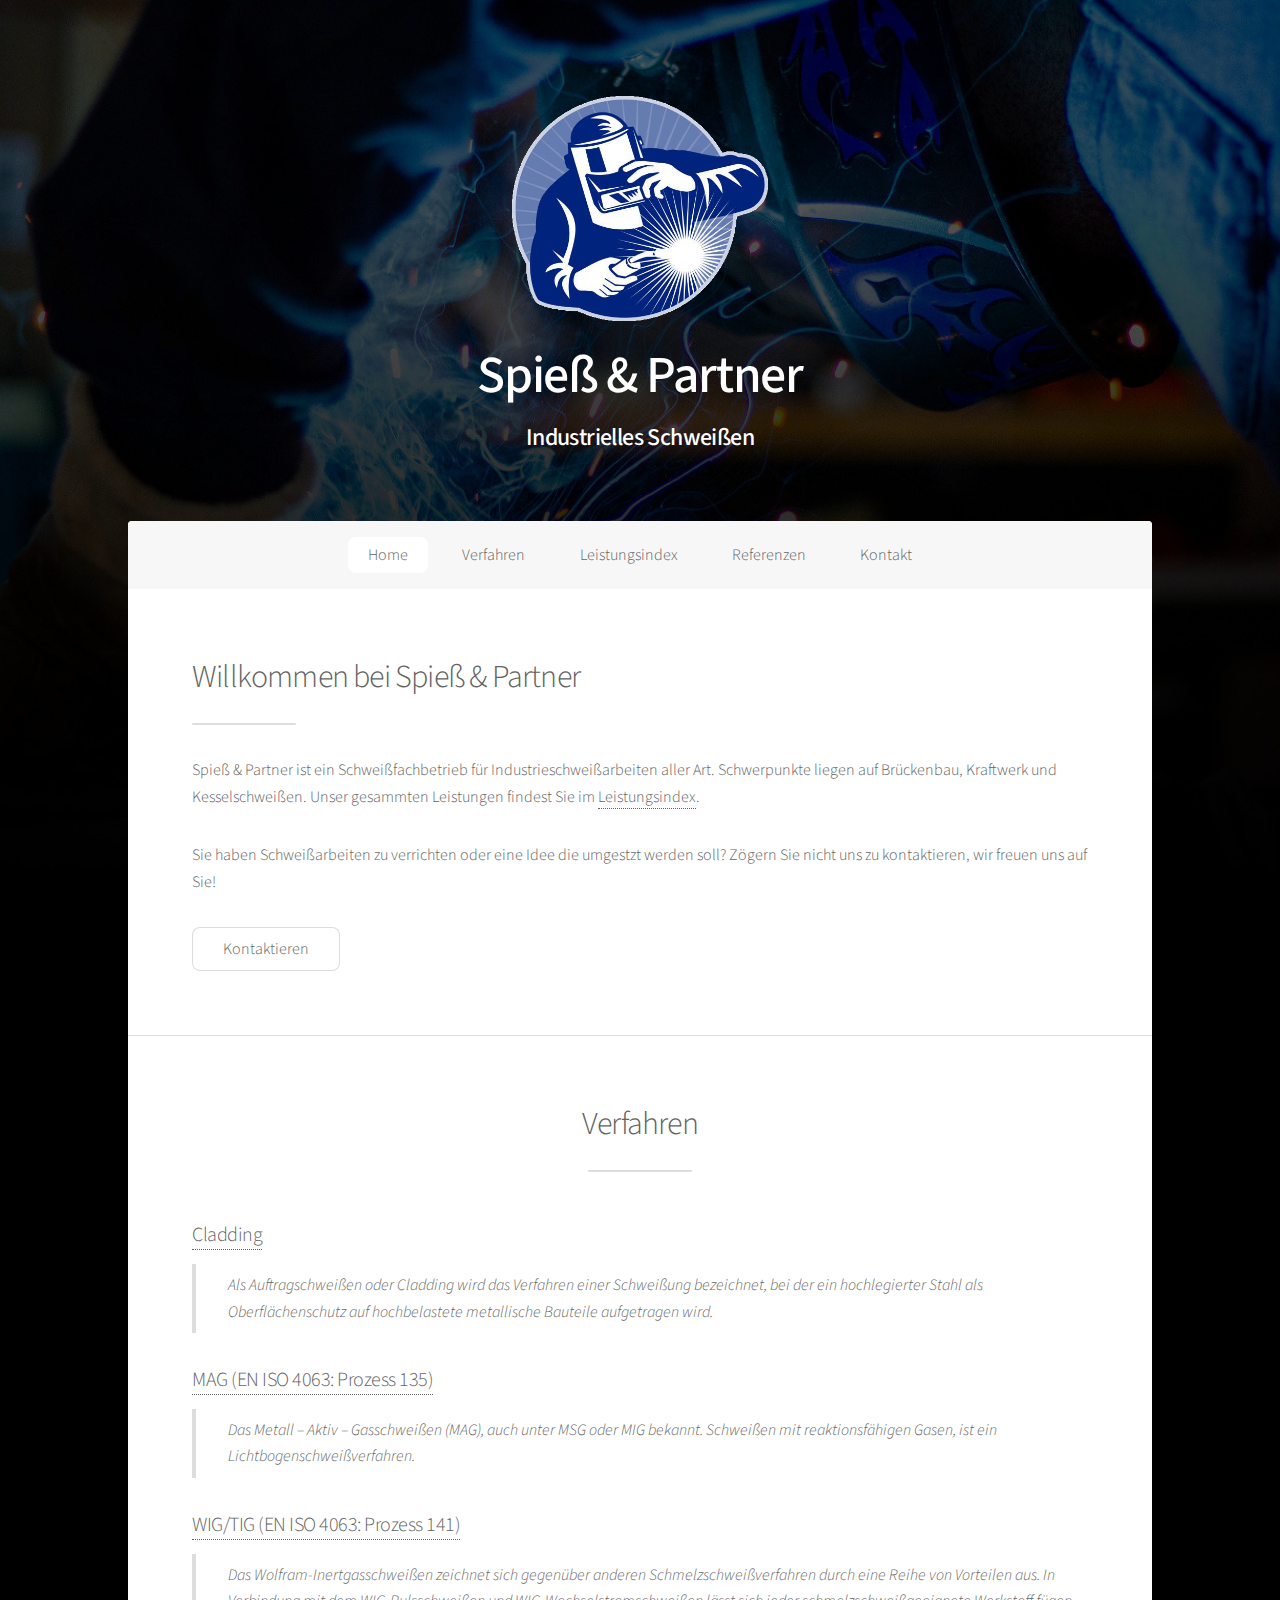
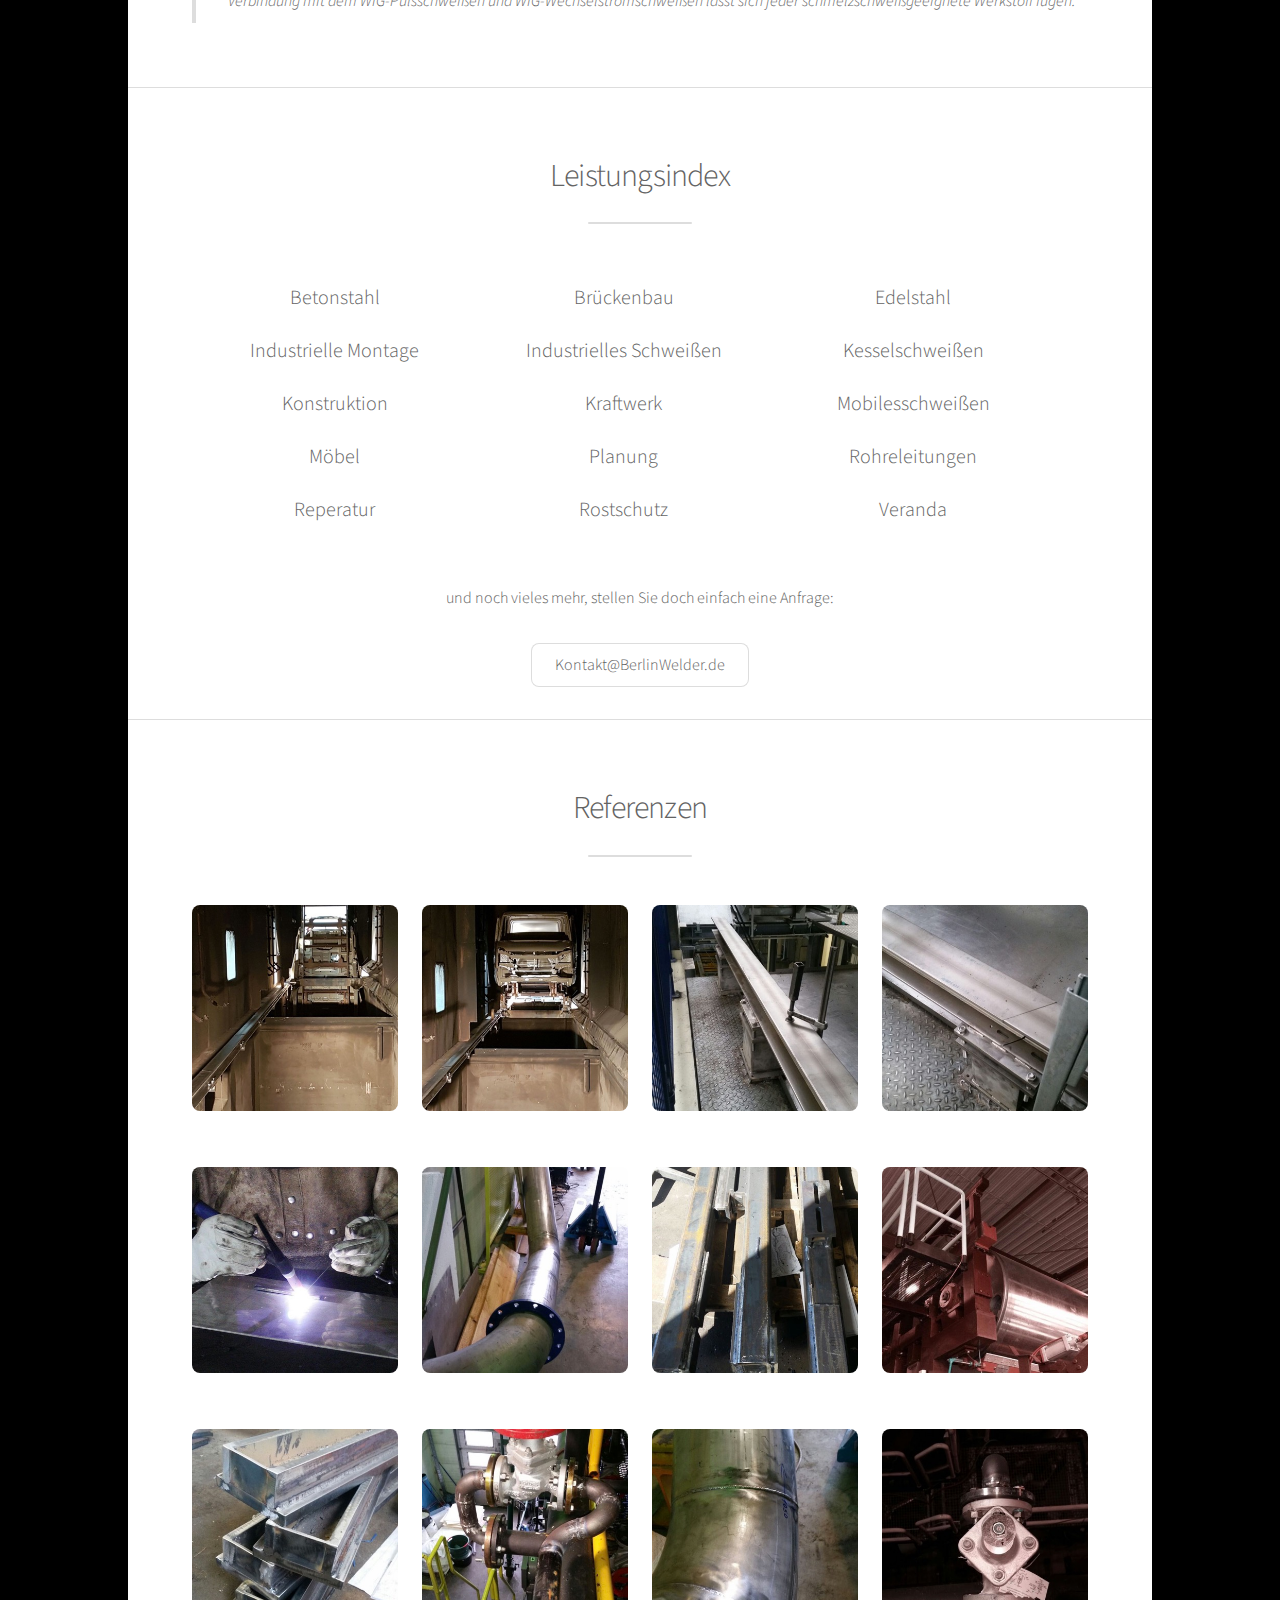
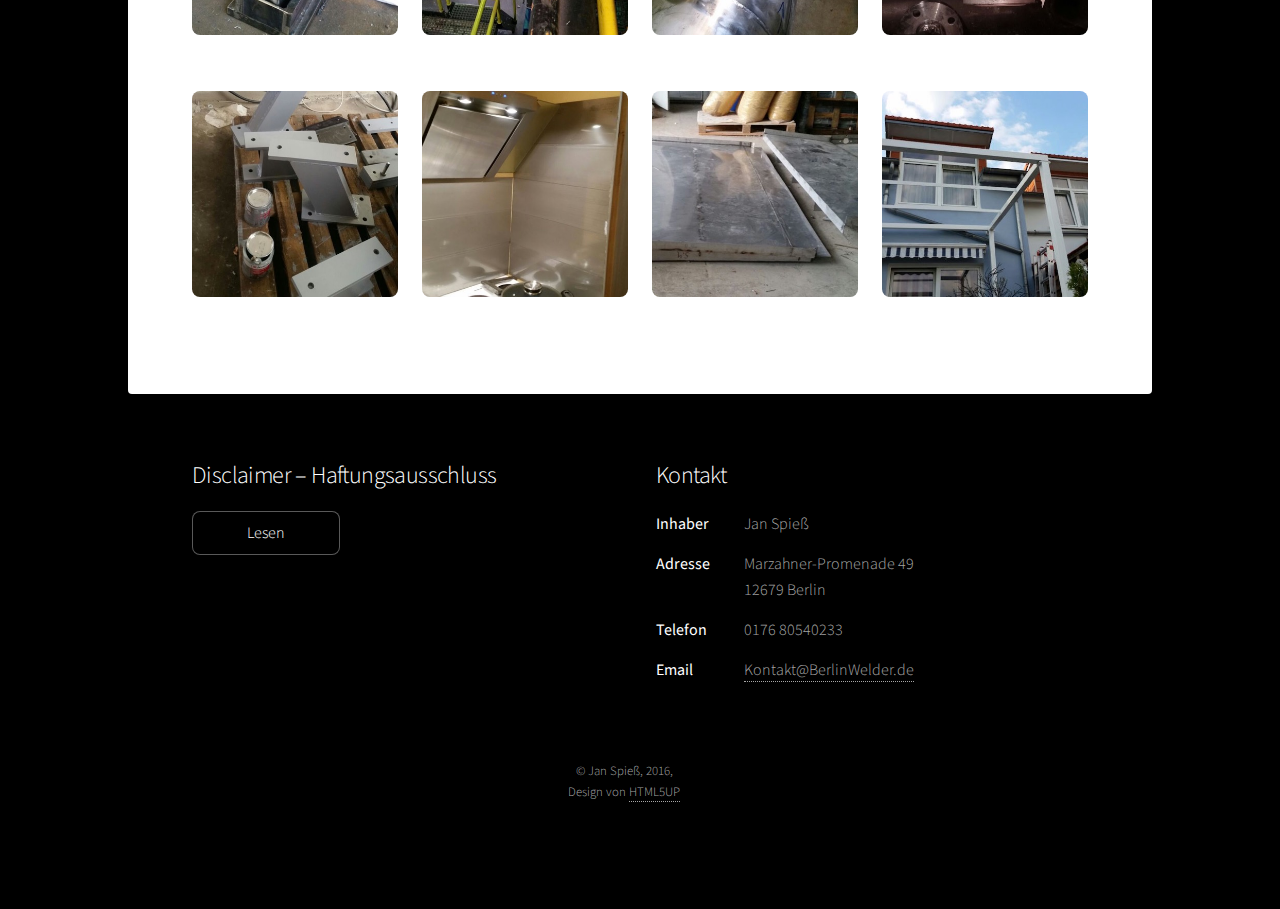
==== index.html @ ffb4db32 "inital commit" ====
<!DOCTYPE HTML>
<!--
	Stellar by HTML5 UP
	html5up.net | @ajlkn
	Free for personal and commercial use under the CCA 3.0 license (html5up.net/license)
-->
<html>
<head>
    <title>Spieß & Partner - Schweißfachbetrieb</title>
    <meta charset="utf-8"/>
    <meta name="viewport" content="width=device-width, initial-scale=1"/>
    <!--[if lte IE 8]>
    <script src="assets/js/ie/html5shiv.js"></script><![endif]-->
    <link rel="stylesheet" href="assets/css/main.css"/>
    <link rel="stylesheet" href="assets/css/lightbox.min.css"/>
    <link rel="stylesheet" href="assets/css/sp.css"/>


    <!--[if lte IE 9]>
    <link rel="stylesheet" href="assets/css/ie9.css"/><![endif]-->
    <!--[if lte IE 8]>
    <link rel="stylesheet" href="assets/css/ie8.css"/><![endif]-->
</head>
<body>

<!-- Wrapper -->
<div id="wrapper">

    <!-- Header -->
    <header id="header" class="alt">
        <span class="logo"><img src="images/Logo.png" alt="" style="max-width: 256px"/></span>
        <h1 style="font-weight: 500">Spieß & Partner</h1>
        <h2 style="font-weight: 500">Industrielles Schweißen</h2>
    </header>

    <!-- Nav -->
    <nav id="nav">
        <ul>
            <li><a href="#intro" class="active">Home</a></li>
            <li><a href="#verfahren">Verfahren</a></li>
            <li><a href="#leistungsindex">Leistungsindex</a></li>
            <li><a href="#referenzen">Referenzen</a></li>
            <li><a href="#kontakt">Kontakt</a></li>
        </ul>
    </nav>

    <!-- Main -->
    <div id="main">

        <!-- Introduction -->
        <section id="intro" class="main">
            <div class="spotlight">
                <div class="content">
                    <header class="major">
                        <h2>Willkommen bei Spieß & Partner</h2>
                    </header>
                    <p>
                        Spieß & Partner ist ein Schweißfachbetrieb für Industrieschweißarbeiten aller Art. Schwerpunkte liegen auf Brückenbau, Kraftwerk und Kesselschweißen. Unser gesammten Leistungen findest Sie im <a href="#leistungsindex">Leistungsindex</a>.
                    </p>
                    <p>
                        Sie haben Schweißarbeiten zu verrichten oder eine Idee die umgestzt werden soll? Zögern Sie nicht uns zu kontaktieren, wir freuen uns auf Sie!
                    </p>
                    <ul class="actions">
                        <li><a href="mailto:kontakt@BerlinWelder.de" class="button">Kontaktieren</a></li>
                    </ul>

                </div>
                <!--<span class="image"><img src="images/pic01.jpg" alt=""/></span>-->
            </div>
        </section>


        <section class="main special">
                <div  id="verfahren">
                    <header class="major">
                        <h2>Verfahren</h2>
                    </header>
                    <h3><a href="https://de.wikipedia.org/wiki/Auftragschweißen" target="_blank">Cladding</a></h3>
                    <blockquote>Als Auftragschweißen oder Cladding wird das Verfahren einer Schweißung bezeichnet, bei der ein hochlegierter Stahl als Oberflächenschutz auf hochbelastete metallische Bauteile aufgetragen wird.</blockquote>
                    <h3><a href="https://de.wikipedia.org/wiki/Schweißen#Metallschutzgasschwei.C3.9Fen_.28MSG.29" target="_blank">MAG (EN ISO 4063: Prozess 135)</a></h3>
                    <blockquote>Das Metall – Aktiv – Gasschweißen (MAG), auch unter MSG oder MIG bekannt. Schweißen mit reaktionsfähigen Gasen, ist ein Lichtbogenschweißverfahren.</blockquote>
                    <h3><a href="https://de.wikipedia.org/wiki/Schweißen#Wolfram-Inertgasschwei.C3.9Fen_.28WIG.29" target="_blank">WIG/TIG (EN ISO 4063: Prozess 141)</a></h3>
                    <blockquote>Das Wolfram-Inertgasschweißen zeichnet sich gegenüber anderen Schmelzschweißverfahren durch eine Reihe von Vorteilen aus. In Verbindung mit dem WIG-Pulsschweißen und WIG-Wechselstromschweißen lässt sich jeder schmelzschweißgeeignete Werkstoff fügen.
                    </blockquote>
                </div>


        </section>
    <section class="main special">

        <div  id="leistungsindex">
            <header class="major">
                <h2>Leistungsindex</h2>
            </header>

            <ul class="features">
                <li>Betonstahl</li>
                <li>Brückenbau</li>

                <li>Edelstahl</li>

                <li>Industrielle Montage</li>
                <li>Industrielles Schweißen</li>

                <li>Kesselschweißen</li>
                <li>Konstruktion</li>
                <li>Kraftwerk</li>

                <li>Mobilesschweißen</li>
                <li>Möbel</li>

                <li>Planung</li>

                <li>Rohreleitungen</li>


                <li>Reperatur</li>

                <li>Rostschutz</li>
                <li>Veranda</li>
            </ul>
            <p>und noch vieles mehr, stellen Sie doch einfach eine Anfrage:</p>
            <a href="mailto:kontakt@BerlinWelder.de" class="button">Kontakt@BerlinWelder.de</a>
    </section>


    <!-- Image -->
        <section id="referenzen" class="main special">
                <div class="content">
                    <header class="major">
                        <h2>Referenzen</h2>
                    </header>
                    <div class="box alt">
                        <div class="row uniform">
                            <div class="3u 4u(small)">
                                <a href="images/pic13.jpg" data-lightbox="referenzen">
                                    <span class="image fit"><img src="images/pic13_square.jpg" alt=""/></span>
                                </a>
                            </div>
                            <div class="3u 4u(small)">
                                <a href="images/pic14.jpg" data-lightbox="referenzen">
                                    <span class="image fit"><img src="images/pic14_square.jpg" alt=""/></span>
                                </a>
                            </div>

                            <div class="3u 4u(small)">
                                <a href="images/pic15.jpg" data-lightbox="referenzen">
                                    <span class="image fit"><img src="images/pic15_square.jpg" alt=""/></span>
                                </a>
                            </div>
                            <div class="3u 4u(small)">
                                <a href="images/pic16.jpg" data-lightbox="referenzen">
                                    <span class="image fit"><img src="images/pic16_square.jpg" alt=""/></span>
                                </a>
                            </div>
                            <div class="3u 4u(small)">
                                <a href="images/pic01.jpg" data-lightbox="referenzen">
                                    <span class="image fit"><img src="images/pic01_square.jpg" alt=""/></span>
                                </a>
                            </div>
                            <div class="3u 4u(small)">
                                <a href="images/pic02.jpg" data-lightbox="referenzen">
                                    <span class="image fit"><img src="images/pic02_square.jpg" alt=""/></span>
                                </a>
                            </div>

                            <div class="3u 4u(small)">
                                <a href="images/pic03.jpg" data-lightbox="referenzen">
                                    <span class="image fit"><img src="images/pic03_square.jpg" alt=""/></span>
                                </a>
                            </div>
                            <div class="3u 4u(small)">
                                <a href="images/pic04.jpg" data-lightbox="referenzen">
                                    <span class="image fit"><img src="images/pic04_square.jpg" alt=""/></span>
                                </a>
                            </div>

                            <div class="3u 4u(small)">
                                <a href="images/pic05.jpg" data-lightbox="referenzen">
                                    <span class="image fit"><img src="images/pic05_square.jpg" alt=""/></span>
                                </a>
                            </div>
                            <div class="3u 4u(small)">
                                <a href="images/pic06.jpg" data-lightbox="referenzen">
                                    <span class="image fit"><img src="images/pic06_square.jpg" alt=""/></span>
                                </a>
                            </div>
                            <div class="3u 4u(small)">
                                <a href="images/pic07.jpg" data-lightbox="referenzen">
                                    <span class="image fit"><img src="images/pic07_square.jpg" alt=""/></span>
                                </a>
                            </div>

                            <div class="3u 4u(small)">
                                <a href="images/pic08.jpg" data-lightbox="referenzen">
                                    <span class="image fit"><img src="images/pic08_square.jpg" alt=""/></span>
                                </a>
                            </div>
                            <div class="3u 4u(small)">
                                <a href="images/pic09.jpg" data-lightbox="referenzen">
                                    <span class="image fit"><img src="images/pic09_square.jpg" alt=""/></span>
                                </a>
                            </div>
                            <div class="3u 4u(small)">
                                <a href="images/pic10.jpg" data-lightbox="referenzen">
                                    <span class="image fit"><img src="images/pic10_square.jpg" alt=""/></span>
                                </a>
                            </div>
                            <div class="3u 4u(small)">
                                <a href="images/pic11.jpg" data-lightbox="referenzen">
                                    <span class="image fit"><img src="images/pic11_square.jpg" alt=""/></span>
                                </a>
                            </div>

                            <div class="3u 4u(small)">
                                <a href="images/pic12.jpg" data-lightbox="referenzen">
                                    <span class="image fit"><img src="images/pic12_square.jpg" alt=""/></span>
                                </a>
                            </div>
                        </div>
                    </div>
                </div>
        </section>
    </div>

    <!-- Footer -->
    <footer id="footer">
        <section>
            <h2>Disclaimer – Haftungsausschluss</h2>
            <ul class="actions">
                <li><a href="disclaimer.html" class="button">Lesen</a></li>
            </ul>
        </section>
        <section id="kontakt">
            <h2>Kontakt</h2>
            <dl class="alt">

                <dt>Inhaber</dt>
                <dd>Jan Spieß</dd>
                <dt>Adresse</dt>
                <dd>Marzahner-Promenade 49<br>12679 Berlin</dd>
                <dt>Telefon</dt>
                <dd>0176 80540233</dd>
                <dt>Email</dt>
                <dd><a href="mailto:kontakt@BerlinWelder.de">Kontakt@BerlinWelder.de</a></dd>
            </dl>
        </section>
        <p class="copyright">&copy; Jan Spieß, 2016, <br>Design von <a href="https://html5up.net">HTML5UP</a></p>
    </footer>

</div>

<!-- Scripts -->
<script src="assets/js/jquery.min.js"></script>
<script src="assets/js/jquery.scrollex.min.js"></script>
<script src="assets/js/jquery.scrolly.min.js"></script>
<script src="assets/js/skel.min.js"></script>
<script src="assets/js/util.js"></script>
<!--[if lte IE 8]>
<script src="assets/js/ie/respond.min.js"></script><![endif]-->
<script src="assets/js/lightbox.min.js"></script>
<script>
    lightbox.option({
        'resizeDuration': 100,
        'fadeDuration': 100,
        'showImageNumberLabel': false,
        'wrapAround': true,
        'disableScrolling': true
    })
</script>
<script src="assets/js/main.js"></script>

</body>
</html>
---- assets/css/main.css ----
@import url(font-awesome.min.css);
@import "https://fonts.googleapis.com/css?family=Source+Sans+Pro:300,400";

/*
	Stellar by HTML5 UP
	html5up.net | @ajlkn
	Free for personal and commercial use under the CCA 3.0 license (html5up.net/license)
*/

/* Reset */

	html, body, div, span, applet, object, iframe, h1, h2, h3, h4, h5, h6, p, blockquote, pre, a, abbr, acronym, address, big, cite, code, del, dfn, em, img, ins, kbd, q, s, samp, small, strike, strong, sub, sup, tt, var, b, u, i, center, dl, dt, dd, ol, ul, li, fieldset, form, label, legend, table, caption, tbody, tfoot, thead, tr, th, td, article, aside, canvas, details, embed, figure, figcaption, footer, header, hgroup, menu, nav, output, ruby, section, summary, time, mark, audio, video {
		margin: 0;
		padding: 0;
		border: 0;
		font-size: 100%;
		font: inherit;
		vertical-align: baseline;
	}

	article, aside, details, figcaption, figure, footer, header, hgroup, menu, nav, section {
		display: block;
	}

	body {
		line-height: 1;
	}

	ol, ul {
		list-style: none;
	}

	blockquote, q {
		quotes: none;
	}

	blockquote:before, blockquote:after, q:before, q:after {
		content: '';
		content: none;
	}

	table {
		border-collapse: collapse;
		border-spacing: 0;
	}

	body {
		-webkit-text-size-adjust: none;
	}

/* Box Model */

	*, *:before, *:after {
		-moz-box-sizing: border-box;
		-webkit-box-sizing: border-box;
		box-sizing: border-box;
	}

/* Grid */

	.row {
		border-bottom: solid 1px transparent;
		-moz-box-sizing: border-box;
		-webkit-box-sizing: border-box;
		box-sizing: border-box;
	}

	.row > * {
		float: left;
		-moz-box-sizing: border-box;
		-webkit-box-sizing: border-box;
		box-sizing: border-box;
	}

	.row:after, .row:before {
		content: '';
		display: block;
		clear: both;
		height: 0;
	}

	.row.uniform > * > :first-child {
		margin-top: 0;
	}

	.row.uniform > * > :last-child {
		margin-bottom: 0;
	}

	.row.\30 \25 > * {
		padding: 0 0 0 0em;
	}

	.row.\30 \25 {
		margin: 0 0 -1px 0em;
	}

	.row.uniform.\30 \25 > * {
		padding: 0em 0 0 0em;
	}

	.row.uniform.\30 \25 {
		margin: 0em 0 -1px 0em;
	}

	.row > * {
		padding: 0 0 0 1.5em;
	}

	.row {
		margin: 0 0 -1px -1.5em;
	}

	.row.uniform > * {
		padding: 1.5em 0 0 1.5em;
	}

	.row.uniform {
		margin: -1.5em 0 -1px -1.5em;
	}

	.row.\32 00\25 > * {
		padding: 0 0 0 3em;
	}

	.row.\32 00\25 {
		margin: 0 0 -1px -3em;
	}

	.row.uniform.\32 00\25 > * {
		padding: 3em 0 0 3em;
	}

	.row.uniform.\32 00\25 {
		margin: -3em 0 -1px -3em;
	}

	.row.\31 50\25 > * {
		padding: 0 0 0 2.25em;
	}

	.row.\31 50\25 {
		margin: 0 0 -1px -2.25em;
	}

	.row.uniform.\31 50\25 > * {
		padding: 2.25em 0 0 2.25em;
	}

	.row.uniform.\31 50\25 {
		margin: -2.25em 0 -1px -2.25em;
	}

	.row.\35 0\25 > * {
		padding: 0 0 0 0.75em;
	}

	.row.\35 0\25 {
		margin: 0 0 -1px -0.75em;
	}

	.row.uniform.\35 0\25 > * {
		padding: 0.75em 0 0 0.75em;
	}

	.row.uniform.\35 0\25 {
		margin: -0.75em 0 -1px -0.75em;
	}

	.row.\32 5\25 > * {
		padding: 0 0 0 0.375em;
	}

	.row.\32 5\25 {
		margin: 0 0 -1px -0.375em;
	}

	.row.uniform.\32 5\25 > * {
		padding: 0.375em 0 0 0.375em;
	}

	.row.uniform.\32 5\25 {
		margin: -0.375em 0 -1px -0.375em;
	}

	.\31 2u, .\31 2u\24 {
		width: 100%;
		clear: none;
		margin-left: 0;
	}

	.\31 1u, .\31 1u\24 {
		width: 91.6666666667%;
		clear: none;
		margin-left: 0;
	}

	.\31 0u, .\31 0u\24 {
		width: 83.3333333333%;
		clear: none;
		margin-left: 0;
	}

	.\39 u, .\39 u\24 {
		width: 75%;
		clear: none;
		margin-left: 0;
	}

	.\38 u, .\38 u\24 {
		width: 66.6666666667%;
		clear: none;
		margin-left: 0;
	}

	.\37 u, .\37 u\24 {
		width: 58.3333333333%;
		clear: none;
		margin-left: 0;
	}

	.\36 u, .\36 u\24 {
		width: 50%;
		clear: none;
		margin-left: 0;
	}

	.\35 u, .\35 u\24 {
		width: 41.6666666667%;
		clear: none;
		margin-left: 0;
	}

	.\34 u, .\34 u\24 {
		width: 33.3333333333%;
		clear: none;
		margin-left: 0;
	}

	.\33 u, .\33 u\24 {
		width: 25%;
		clear: none;
		margin-left: 0;
	}

	.\32 u, .\32 u\24 {
		width: 16.6666666667%;
		clear: none;
		margin-left: 0;
	}

	.\31 u, .\31 u\24 {
		width: 8.3333333333%;
		clear: none;
		margin-left: 0;
	}

	.\31 2u\24 + *,
	.\31 1u\24 + *,
	.\31 0u\24 + *,
	.\39 u\24 + *,
	.\38 u\24 + *,
	.\37 u\24 + *,
	.\36 u\24 + *,
	.\35 u\24 + *,
	.\34 u\24 + *,
	.\33 u\24 + *,
	.\32 u\24 + *,
	.\31 u\24 + * {
		clear: left;
	}

	.\-11u {
		margin-left: 91.66667%;
	}

	.\-10u {
		margin-left: 83.33333%;
	}

	.\-9u {
		margin-left: 75%;
	}

	.\-8u {
		margin-left: 66.66667%;
	}

	.\-7u {
		margin-left: 58.33333%;
	}

	.\-6u {
		margin-left: 50%;
	}

	.\-5u {
		margin-left: 41.66667%;
	}

	.\-4u {
		margin-left: 33.33333%;
	}

	.\-3u {
		margin-left: 25%;
	}

	.\-2u {
		margin-left: 16.66667%;
	}

	.\-1u {
		margin-left: 8.33333%;
	}

	@media screen and (max-width: 1680px) {

		.row > * {
			padding: 0 0 0 1.5em;
		}

		.row {
			margin: 0 0 -1px -1.5em;
		}

		.row.uniform > * {
			padding: 1.5em 0 0 1.5em;
		}

		.row.uniform {
			margin: -1.5em 0 -1px -1.5em;
		}

		.row.\32 00\25 > * {
			padding: 0 0 0 3em;
		}

		.row.\32 00\25 {
			margin: 0 0 -1px -3em;
		}

		.row.uniform.\32 00\25 > * {
			padding: 3em 0 0 3em;
		}

		.row.uniform.\32 00\25 {
			margin: -3em 0 -1px -3em;
		}

		.row.\31 50\25 > * {
			padding: 0 0 0 2.25em;
		}

		.row.\31 50\25 {
			margin: 0 0 -1px -2.25em;
		}

		.row.uniform.\31 50\25 > * {
			padding: 2.25em 0 0 2.25em;
		}

		.row.uniform.\31 50\25 {
			margin: -2.25em 0 -1px -2.25em;
		}

		.row.\35 0\25 > * {
			padding: 0 0 0 0.75em;
		}

		.row.\35 0\25 {
			margin: 0 0 -1px -0.75em;
		}

		.row.uniform.\35 0\25 > * {
			padding: 0.75em 0 0 0.75em;
		}

		.row.uniform.\35 0\25 {
			margin: -0.75em 0 -1px -0.75em;
		}

		.row.\32 5\25 > * {
			padding: 0 0 0 0.375em;
		}

		.row.\32 5\25 {
			margin: 0 0 -1px -0.375em;
		}

		.row.uniform.\32 5\25 > * {
			padding: 0.375em 0 0 0.375em;
		}

		.row.uniform.\32 5\25 {
			margin: -0.375em 0 -1px -0.375em;
		}

		.\31 2u\28xlarge\29, .\31 2u\24\28xlarge\29 {
			width: 100%;
			clear: none;
			margin-left: 0;
		}

		.\31 1u\28xlarge\29, .\31 1u\24\28xlarge\29 {
			width: 91.6666666667%;
			clear: none;
			margin-left: 0;
		}

		.\31 0u\28xlarge\29, .\31 0u\24\28xlarge\29 {
			width: 83.3333333333%;
			clear: none;
			margin-left: 0;
		}

		.\39 u\28xlarge\29, .\39 u\24\28xlarge\29 {
			width: 75%;
			clear: none;
			margin-left: 0;
		}

		.\38 u\28xlarge\29, .\38 u\24\28xlarge\29 {
			width: 66.6666666667%;
			clear: none;
			margin-left: 0;
		}

		.\37 u\28xlarge\29, .\37 u\24\28xlarge\29 {
			width: 58.3333333333%;
			clear: none;
			margin-left: 0;
		}

		.\36 u\28xlarge\29, .\36 u\24\28xlarge\29 {
			width: 50%;
			clear: none;
			margin-left: 0;
		}

		.\35 u\28xlarge\29, .\35 u\24\28xlarge\29 {
			width: 41.6666666667%;
			clear: none;
			margin-left: 0;
		}

		.\34 u\28xlarge\29, .\34 u\24\28xlarge\29 {
			width: 33.3333333333%;
			clear: none;
			margin-left: 0;
		}

		.\33 u\28xlarge\29, .\33 u\24\28xlarge\29 {
			width: 25%;
			clear: none;
			margin-left: 0;
		}

		.\32 u\28xlarge\29, .\32 u\24\28xlarge\29 {
			width: 16.6666666667%;
			clear: none;
			margin-left: 0;
		}

		.\31 u\28xlarge\29, .\31 u\24\28xlarge\29 {
			width: 8.3333333333%;
			clear: none;
			margin-left: 0;
		}

		.\31 2u\24\28xlarge\29 + *,
		.\31 1u\24\28xlarge\29 + *,
		.\31 0u\24\28xlarge\29 + *,
		.\39 u\24\28xlarge\29 + *,
		.\38 u\24\28xlarge\29 + *,
		.\37 u\24\28xlarge\29 + *,
		.\36 u\24\28xlarge\29 + *,
		.\35 u\24\28xlarge\29 + *,
		.\34 u\24\28xlarge\29 + *,
		.\33 u\24\28xlarge\29 + *,
		.\32 u\24\28xlarge\29 + *,
		.\31 u\24\28xlarge\29 + * {
			clear: left;
		}

		.\-11u\28xlarge\29 {
			margin-left: 91.66667%;
		}

		.\-10u\28xlarge\29 {
			margin-left: 83.33333%;
		}

		.\-9u\28xlarge\29 {
			margin-left: 75%;
		}

		.\-8u\28xlarge\29 {
			margin-left: 66.66667%;
		}

		.\-7u\28xlarge\29 {
			margin-left: 58.33333%;
		}

		.\-6u\28xlarge\29 {
			margin-left: 50%;
		}

		.\-5u\28xlarge\29 {
			margin-left: 41.66667%;
		}

		.\-4u\28xlarge\29 {
			margin-left: 33.33333%;
		}

		.\-3u\28xlarge\29 {
			margin-left: 25%;
		}

		.\-2u\28xlarge\29 {
			margin-left: 16.66667%;
		}

		.\-1u\28xlarge\29 {
			margin-left: 8.33333%;
		}

	}

	@media screen and (max-width: 1280px) {

		.row > * {
			padding: 0 0 0 1.5em;
		}

		.row {
			margin: 0 0 -1px -1.5em;
		}

		.row.uniform > * {
			padding: 1.5em 0 0 1.5em;
		}

		.row.uniform {
			margin: -1.5em 0 -1px -1.5em;
		}

		.row.\32 00\25 > * {
			padding: 0 0 0 3em;
		}

		.row.\32 00\25 {
			margin: 0 0 -1px -3em;
		}

		.row.uniform.\32 00\25 > * {
			padding: 3em 0 0 3em;
		}

		.row.uniform.\32 00\25 {
			margin: -3em 0 -1px -3em;
		}

		.row.\31 50\25 > * {
			padding: 0 0 0 2.25em;
		}

		.row.\31 50\25 {
			margin: 0 0 -1px -2.25em;
		}

		.row.uniform.\31 50\25 > * {
			padding: 2.25em 0 0 2.25em;
		}

		.row.uniform.\31 50\25 {
			margin: -2.25em 0 -1px -2.25em;
		}

		.row.\35 0\25 > * {
			padding: 0 0 0 0.75em;
		}

		.row.\35 0\25 {
			margin: 0 0 -1px -0.75em;
		}

		.row.uniform.\35 0\25 > * {
			padding: 0.75em 0 0 0.75em;
		}

		.row.uniform.\35 0\25 {
			margin: -0.75em 0 -1px -0.75em;
		}

		.row.\32 5\25 > * {
			padding: 0 0 0 0.375em;
		}

		.row.\32 5\25 {
			margin: 0 0 -1px -0.375em;
		}

		.row.uniform.\32 5\25 > * {
			padding: 0.375em 0 0 0.375em;
		}

		.row.uniform.\32 5\25 {
			margin: -0.375em 0 -1px -0.375em;
		}

		.\31 2u\28large\29, .\31 2u\24\28large\29 {
			width: 100%;
			clear: none;
			margin-left: 0;
		}

		.\31 1u\28large\29, .\31 1u\24\28large\29 {
			width: 91.6666666667%;
			clear: none;
			margin-left: 0;
		}

		.\31 0u\28large\29, .\31 0u\24\28large\29 {
			width: 83.3333333333%;
			clear: none;
			margin-left: 0;
		}

		.\39 u\28large\29, .\39 u\24\28large\29 {
			width: 75%;
			clear: none;
			margin-left: 0;
		}

		.\38 u\28large\29, .\38 u\24\28large\29 {
			width: 66.6666666667%;
			clear: none;
			margin-left: 0;
		}

		.\37 u\28large\29, .\37 u\24\28large\29 {
			width: 58.3333333333%;
			clear: none;
			margin-left: 0;
		}

		.\36 u\28large\29, .\36 u\24\28large\29 {
			width: 50%;
			clear: none;
			margin-left: 0;
		}

		.\35 u\28large\29, .\35 u\24\28large\29 {
			width: 41.6666666667%;
			clear: none;
			margin-left: 0;
		}

		.\34 u\28large\29, .\34 u\24\28large\29 {
			width: 33.3333333333%;
			clear: none;
			margin-left: 0;
		}

		.\33 u\28large\29, .\33 u\24\28large\29 {
			width: 25%;
			clear: none;
			margin-left: 0;
		}

		.\32 u\28large\29, .\32 u\24\28large\29 {
			width: 16.6666666667%;
			clear: none;
			margin-left: 0;
		}

		.\31 u\28large\29, .\31 u\24\28large\29 {
			width: 8.3333333333%;
			clear: none;
			margin-left: 0;
		}

		.\31 2u\24\28large\29 + *,
		.\31 1u\24\28large\29 + *,
		.\31 0u\24\28large\29 + *,
		.\39 u\24\28large\29 + *,
		.\38 u\24\28large\29 + *,
		.\37 u\24\28large\29 + *,
		.\36 u\24\28large\29 + *,
		.\35 u\24\28large\29 + *,
		.\34 u\24\28large\29 + *,
		.\33 u\24\28large\29 + *,
		.\32 u\24\28large\29 + *,
		.\31 u\24\28large\29 + * {
			clear: left;
		}

		.\-11u\28large\29 {
			margin-left: 91.66667%;
		}

		.\-10u\28large\29 {
			margin-left: 83.33333%;
		}

		.\-9u\28large\29 {
			margin-left: 75%;
		}

		.\-8u\28large\29 {
			margin-left: 66.66667%;
		}

		.\-7u\28large\29 {
			margin-left: 58.33333%;
		}

		.\-6u\28large\29 {
			margin-left: 50%;
		}

		.\-5u\28large\29 {
			margin-left: 41.66667%;
		}

		.\-4u\28large\29 {
			margin-left: 33.33333%;
		}

		.\-3u\28large\29 {
			margin-left: 25%;
		}

		.\-2u\28large\29 {
			margin-left: 16.66667%;
		}

		.\-1u\28large\29 {
			margin-left: 8.33333%;
		}

	}

	@media screen and (max-width: 980px) {

		.row > * {
			padding: 0 0 0 1.5em;
		}

		.row {
			margin: 0 0 -1px -1.5em;
		}

		.row.uniform > * {
			padding: 1.5em 0 0 1.5em;
		}

		.row.uniform {
			margin: -1.5em 0 -1px -1.5em;
		}

		.row.\32 00\25 > * {
			padding: 0 0 0 3em;
		}

		.row.\32 00\25 {
			margin: 0 0 -1px -3em;
		}

		.row.uniform.\32 00\25 > * {
			padding: 3em 0 0 3em;
		}

		.row.uniform.\32 00\25 {
			margin: -3em 0 -1px -3em;
		}

		.row.\31 50\25 > * {
			padding: 0 0 0 2.25em;
		}

		.row.\31 50\25 {
			margin: 0 0 -1px -2.25em;
		}

		.row.uniform.\31 50\25 > * {
			padding: 2.25em 0 0 2.25em;
		}

		.row.uniform.\31 50\25 {
			margin: -2.25em 0 -1px -2.25em;
		}

		.row.\35 0\25 > * {
			padding: 0 0 0 0.75em;
		}

		.row.\35 0\25 {
			margin: 0 0 -1px -0.75em;
		}

		.row.uniform.\35 0\25 > * {
			padding: 0.75em 0 0 0.75em;
		}

		.row.uniform.\35 0\25 {
			margin: -0.75em 0 -1px -0.75em;
		}

		.row.\32 5\25 > * {
			padding: 0 0 0 0.375em;
		}

		.row.\32 5\25 {
			margin: 0 0 -1px -0.375em;
		}

		.row.uniform.\32 5\25 > * {
			padding: 0.375em 0 0 0.375em;
		}

		.row.uniform.\32 5\25 {
			margin: -0.375em 0 -1px -0.375em;
		}

		.\31 2u\28medium\29, .\31 2u\24\28medium\29 {
			width: 100%;
			clear: none;
			margin-left: 0;
		}

		.\31 1u\28medium\29, .\31 1u\24\28medium\29 {
			width: 91.6666666667%;
			clear: none;
			margin-left: 0;
		}

		.\31 0u\28medium\29, .\31 0u\24\28medium\29 {
			width: 83.3333333333%;
			clear: none;
			margin-left: 0;
		}

		.\39 u\28medium\29, .\39 u\24\28medium\29 {
			width: 75%;
			clear: none;
			margin-left: 0;
		}

		.\38 u\28medium\29, .\38 u\24\28medium\29 {
			width: 66.6666666667%;
			clear: none;
			margin-left: 0;
		}

		.\37 u\28medium\29, .\37 u\24\28medium\29 {
			width: 58.3333333333%;
			clear: none;
			margin-left: 0;
		}

		.\36 u\28medium\29, .\36 u\24\28medium\29 {
			width: 50%;
			clear: none;
			margin-left: 0;
		}

		.\35 u\28medium\29, .\35 u\24\28medium\29 {
			width: 41.6666666667%;
			clear: none;
			margin-left: 0;
		}

		.\34 u\28medium\29, .\34 u\24\28medium\29 {
			width: 33.3333333333%;
			clear: none;
			margin-left: 0;
		}

		.\33 u\28medium\29, .\33 u\24\28medium\29 {
			width: 25%;
			clear: none;
			margin-left: 0;
		}

		.\32 u\28medium\29, .\32 u\24\28medium\29 {
			width: 16.6666666667%;
			clear: none;
			margin-left: 0;
		}

		.\31 u\28medium\29, .\31 u\24\28medium\29 {
			width: 8.3333333333%;
			clear: none;
			margin-left: 0;
		}

		.\31 2u\24\28medium\29 + *,
		.\31 1u\24\28medium\29 + *,
		.\31 0u\24\28medium\29 + *,
		.\39 u\24\28medium\29 + *,
		.\38 u\24\28medium\29 + *,
		.\37 u\24\28medium\29 + *,
		.\36 u\24\28medium\29 + *,
		.\35 u\24\28medium\29 + *,
		.\34 u\24\28medium\29 + *,
		.\33 u\24\28medium\29 + *,
		.\32 u\24\28medium\29 + *,
		.\31 u\24\28medium\29 + * {
			clear: left;
		}

		.\-11u\28medium\29 {
			margin-left: 91.66667%;
		}

		.\-10u\28medium\29 {
			margin-left: 83.33333%;
		}

		.\-9u\28medium\29 {
			margin-left: 75%;
		}

		.\-8u\28medium\29 {
			margin-left: 66.66667%;
		}

		.\-7u\28medium\29 {
			margin-left: 58.33333%;
		}

		.\-6u\28medium\29 {
			margin-left: 50%;
		}

		.\-5u\28medium\29 {
			margin-left: 41.66667%;
		}

		.\-4u\28medium\29 {
			margin-left: 33.33333%;
		}

		.\-3u\28medium\29 {
			margin-left: 25%;
		}

		.\-2u\28medium\29 {
			margin-left: 16.66667%;
		}

		.\-1u\28medium\29 {
			margin-left: 8.33333%;
		}

	}

	@media screen and (max-width: 736px) {

		.row > * {
			padding: 0 0 0 1em;
		}

		.row {
			margin: 0 0 -1px -1em;
		}

		.row.uniform > * {
			padding: 1em 0 0 1em;
		}

		.row.uniform {
			margin: -1em 0 -1px -1em;
		}

		.row.\32 00\25 > * {
			padding: 0 0 0 2em;
		}

		.row.\32 00\25 {
			margin: 0 0 -1px -2em;
		}

		.row.uniform.\32 00\25 > * {
			padding: 2em 0 0 2em;
		}

		.row.uniform.\32 00\25 {
			margin: -2em 0 -1px -2em;
		}

		.row.\31 50\25 > * {
			padding: 0 0 0 1.5em;
		}

		.row.\31 50\25 {
			margin: 0 0 -1px -1.5em;
		}

		.row.uniform.\31 50\25 > * {
			padding: 1.5em 0 0 1.5em;
		}

		.row.uniform.\31 50\25 {
			margin: -1.5em 0 -1px -1.5em;
		}

		.row.\35 0\25 > * {
			padding: 0 0 0 0.5em;
		}

		.row.\35 0\25 {
			margin: 0 0 -1px -0.5em;
		}

		.row.uniform.\35 0\25 > * {
			padding: 0.5em 0 0 0.5em;
		}

		.row.uniform.\35 0\25 {
			margin: -0.5em 0 -1px -0.5em;
		}

		.row.\32 5\25 > * {
			padding: 0 0 0 0.25em;
		}

		.row.\32 5\25 {
			margin: 0 0 -1px -0.25em;
		}

		.row.uniform.\32 5\25 > * {
			padding: 0.25em 0 0 0.25em;
		}

		.row.uniform.\32 5\25 {
			margin: -0.25em 0 -1px -0.25em;
		}

		.\31 2u\28small\29, .\31 2u\24\28small\29 {
			width: 100%;
			clear: none;
			margin-left: 0;
		}

		.\31 1u\28small\29, .\31 1u\24\28small\29 {
			width: 91.6666666667%;
			clear: none;
			margin-left: 0;
		}

		.\31 0u\28small\29, .\31 0u\24\28small\29 {
			width: 83.3333333333%;
			clear: none;
			margin-left: 0;
		}

		.\39 u\28small\29, .\39 u\24\28small\29 {
			width: 75%;
			clear: none;
			margin-left: 0;
		}

		.\38 u\28small\29, .\38 u\24\28small\29 {
			width: 66.6666666667%;
			clear: none;
			margin-left: 0;
		}

		.\37 u\28small\29, .\37 u\24\28small\29 {
			width: 58.3333333333%;
			clear: none;
			margin-left: 0;
		}

		.\36 u\28small\29, .\36 u\24\28small\29 {
			width: 50%;
			clear: none;
			margin-left: 0;
		}

		.\35 u\28small\29, .\35 u\24\28small\29 {
			width: 41.6666666667%;
			clear: none;
			margin-left: 0;
		}

		.\34 u\28small\29, .\34 u\24\28small\29 {
			width: 33.3333333333%;
			clear: none;
			margin-left: 0;
		}

		.\33 u\28small\29, .\33 u\24\28small\29 {
			width: 25%;
			clear: none;
			margin-left: 0;
		}

		.\32 u\28small\29, .\32 u\24\28small\29 {
			width: 16.6666666667%;
			clear: none;
			margin-left: 0;
		}

		.\31 u\28small\29, .\31 u\24\28small\29 {
			width: 8.3333333333%;
			clear: none;
			margin-left: 0;
		}

		.\31 2u\24\28small\29 + *,
		.\31 1u\24\28small\29 + *,
		.\31 0u\24\28small\29 + *,
		.\39 u\24\28small\29 + *,
		.\38 u\24\28small\29 + *,
		.\37 u\24\28small\29 + *,
		.\36 u\24\28small\29 + *,
		.\35 u\24\28small\29 + *,
		.\34 u\24\28small\29 + *,
		.\33 u\24\28small\29 + *,
		.\32 u\24\28small\29 + *,
		.\31 u\24\28small\29 + * {
			clear: left;
		}

		.\-11u\28small\29 {
			margin-left: 91.66667%;
		}

		.\-10u\28small\29 {
			margin-left: 83.33333%;
		}

		.\-9u\28small\29 {
			margin-left: 75%;
		}

		.\-8u\28small\29 {
			margin-left: 66.66667%;
		}

		.\-7u\28small\29 {
			margin-left: 58.33333%;
		}

		.\-6u\28small\29 {
			margin-left: 50%;
		}

		.\-5u\28small\29 {
			margin-left: 41.66667%;
		}

		.\-4u\28small\29 {
			margin-left: 33.33333%;
		}

		.\-3u\28small\29 {
			margin-left: 25%;
		}

		.\-2u\28small\29 {
			margin-left: 16.66667%;
		}

		.\-1u\28small\29 {
			margin-left: 8.33333%;
		}

	}

	@media screen and (max-width: 480px) {

		.row > * {
			padding: 0 0 0 1em;
		}

		.row {
			margin: 0 0 -1px -1em;
		}

		.row.uniform > * {
			padding: 1em 0 0 1em;
		}

		.row.uniform {
			margin: -1em 0 -1px -1em;
		}

		.row.\32 00\25 > * {
			padding: 0 0 0 2em;
		}

		.row.\32 00\25 {
			margin: 0 0 -1px -2em;
		}

		.row.uniform.\32 00\25 > * {
			padding: 2em 0 0 2em;
		}

		.row.uniform.\32 00\25 {
			margin: -2em 0 -1px -2em;
		}

		.row.\31 50\25 > * {
			padding: 0 0 0 1.5em;
		}

		.row.\31 50\25 {
			margin: 0 0 -1px -1.5em;
		}

		.row.uniform.\31 50\25 > * {
			padding: 1.5em 0 0 1.5em;
		}

		.row.uniform.\31 50\25 {
			margin: -1.5em 0 -1px -1.5em;
		}

		.row.\35 0\25 > * {
			padding: 0 0 0 0.5em;
		}

		.row.\35 0\25 {
			margin: 0 0 -1px -0.5em;
		}

		.row.uniform.\35 0\25 > * {
			padding: 0.5em 0 0 0.5em;
		}

		.row.uniform.\35 0\25 {
			margin: -0.5em 0 -1px -0.5em;
		}

		.row.\32 5\25 > * {
			padding: 0 0 0 0.25em;
		}

		.row.\32 5\25 {
			margin: 0 0 -1px -0.25em;
		}

		.row.uniform.\32 5\25 > * {
			padding: 0.25em 0 0 0.25em;
		}

		.row.uniform.\32 5\25 {
			margin: -0.25em 0 -1px -0.25em;
		}

		.\31 2u\28xsmall\29, .\31 2u\24\28xsmall\29 {
			width: 100%;
			clear: none;
			margin-left: 0;
		}

		.\31 1u\28xsmall\29, .\31 1u\24\28xsmall\29 {
			width: 91.6666666667%;
			clear: none;
			margin-left: 0;
		}

		.\31 0u\28xsmall\29, .\31 0u\24\28xsmall\29 {
			width: 83.3333333333%;
			clear: none;
			margin-left: 0;
		}

		.\39 u\28xsmall\29, .\39 u\24\28xsmall\29 {
			width: 75%;
			clear: none;
			margin-left: 0;
		}

		.\38 u\28xsmall\29, .\38 u\24\28xsmall\29 {
			width: 66.6666666667%;
			clear: none;
			margin-left: 0;
		}

		.\37 u\28xsmall\29, .\37 u\24\28xsmall\29 {
			width: 58.3333333333%;
			clear: none;
			margin-left: 0;
		}

		.\36 u\28xsmall\29, .\36 u\24\28xsmall\29 {
			width: 50%;
			clear: none;
			margin-left: 0;
		}

		.\35 u\28xsmall\29, .\35 u\24\28xsmall\29 {
			width: 41.6666666667%;
			clear: none;
			margin-left: 0;
		}

		.\34 u\28xsmall\29, .\34 u\24\28xsmall\29 {
			width: 33.3333333333%;
			clear: none;
			margin-left: 0;
		}

		.\33 u\28xsmall\29, .\33 u\24\28xsmall\29 {
			width: 25%;
			clear: none;
			margin-left: 0;
		}

		.\32 u\28xsmall\29, .\32 u\24\28xsmall\29 {
			width: 16.6666666667%;
			clear: none;
			margin-left: 0;
		}

		.\31 u\28xsmall\29, .\31 u\24\28xsmall\29 {
			width: 8.3333333333%;
			clear: none;
			margin-left: 0;
		}

		.\31 2u\24\28xsmall\29 + *,
		.\31 1u\24\28xsmall\29 + *,
		.\31 0u\24\28xsmall\29 + *,
		.\39 u\24\28xsmall\29 + *,
		.\38 u\24\28xsmall\29 + *,
		.\37 u\24\28xsmall\29 + *,
		.\36 u\24\28xsmall\29 + *,
		.\35 u\24\28xsmall\29 + *,
		.\34 u\24\28xsmall\29 + *,
		.\33 u\24\28xsmall\29 + *,
		.\32 u\24\28xsmall\29 + *,
		.\31 u\24\28xsmall\29 + * {
			clear: left;
		}

		.\-11u\28xsmall\29 {
			margin-left: 91.66667%;
		}

		.\-10u\28xsmall\29 {
			margin-left: 83.33333%;
		}

		.\-9u\28xsmall\29 {
			margin-left: 75%;
		}

		.\-8u\28xsmall\29 {
			margin-left: 66.66667%;
		}

		.\-7u\28xsmall\29 {
			margin-left: 58.33333%;
		}

		.\-6u\28xsmall\29 {
			margin-left: 50%;
		}

		.\-5u\28xsmall\29 {
			margin-left: 41.66667%;
		}

		.\-4u\28xsmall\29 {
			margin-left: 33.33333%;
		}

		.\-3u\28xsmall\29 {
			margin-left: 25%;
		}

		.\-2u\28xsmall\29 {
			margin-left: 16.66667%;
		}

		.\-1u\28xsmall\29 {
			margin-left: 8.33333%;
		}

	}

	@media screen and (max-width: 360px) {

		.row > * {
			padding: 0 0 0 1em;
		}

		.row {
			margin: 0 0 -1px -1em;
		}

		.row.uniform > * {
			padding: 1em 0 0 1em;
		}

		.row.uniform {
			margin: -1em 0 -1px -1em;
		}

		.row.\32 00\25 > * {
			padding: 0 0 0 2em;
		}

		.row.\32 00\25 {
			margin: 0 0 -1px -2em;
		}

		.row.uniform.\32 00\25 > * {
			padding: 2em 0 0 2em;
		}

		.row.uniform.\32 00\25 {
			margin: -2em 0 -1px -2em;
		}

		.row.\31 50\25 > * {
			padding: 0 0 0 1.5em;
		}

		.row.\31 50\25 {
			margin: 0 0 -1px -1.5em;
		}

		.row.uniform.\31 50\25 > * {
			padding: 1.5em 0 0 1.5em;
		}

		.row.uniform.\31 50\25 {
			margin: -1.5em 0 -1px -1.5em;
		}

		.row.\35 0\25 > * {
			padding: 0 0 0 0.5em;
		}

		.row.\35 0\25 {
			margin: 0 0 -1px -0.5em;
		}

		.row.uniform.\35 0\25 > * {
			padding: 0.5em 0 0 0.5em;
		}

		.row.uniform.\35 0\25 {
			margin: -0.5em 0 -1px -0.5em;
		}

		.row.\32 5\25 > * {
			padding: 0 0 0 0.25em;
		}

		.row.\32 5\25 {
			margin: 0 0 -1px -0.25em;
		}

		.row.uniform.\32 5\25 > * {
			padding: 0.25em 0 0 0.25em;
		}

		.row.uniform.\32 5\25 {
			margin: -0.25em 0 -1px -0.25em;
		}

		.\31 2u\28xxsmall\29, .\31 2u\24\28xxsmall\29 {
			width: 100%;
			clear: none;
			margin-left: 0;
		}

		.\31 1u\28xxsmall\29, .\31 1u\24\28xxsmall\29 {
			width: 91.6666666667%;
			clear: none;
			margin-left: 0;
		}

		.\31 0u\28xxsmall\29, .\31 0u\24\28xxsmall\29 {
			width: 83.3333333333%;
			clear: none;
			margin-left: 0;
		}

		.\39 u\28xxsmall\29, .\39 u\24\28xxsmall\29 {
			width: 75%;
			clear: none;
			margin-left: 0;
		}

		.\38 u\28xxsmall\29, .\38 u\24\28xxsmall\29 {
			width: 66.6666666667%;
			clear: none;
			margin-left: 0;
		}

		.\37 u\28xxsmall\29, .\37 u\24\28xxsmall\29 {
			width: 58.3333333333%;
			clear: none;
			margin-left: 0;
		}

		.\36 u\28xxsmall\29, .\36 u\24\28xxsmall\29 {
			width: 50%;
			clear: none;
			margin-left: 0;
		}

		.\35 u\28xxsmall\29, .\35 u\24\28xxsmall\29 {
			width: 41.6666666667%;
			clear: none;
			margin-left: 0;
		}

		.\34 u\28xxsmall\29, .\34 u\24\28xxsmall\29 {
			width: 33.3333333333%;
			clear: none;
			margin-left: 0;
		}

		.\33 u\28xxsmall\29, .\33 u\24\28xxsmall\29 {
			width: 25%;
			clear: none;
			margin-left: 0;
		}

		.\32 u\28xxsmall\29, .\32 u\24\28xxsmall\29 {
			width: 16.6666666667%;
			clear: none;
			margin-left: 0;
		}

		.\31 u\28xxsmall\29, .\31 u\24\28xxsmall\29 {
			width: 8.3333333333%;
			clear: none;
			margin-left: 0;
		}

		.\31 2u\24\28xxsmall\29 + *,
		.\31 1u\24\28xxsmall\29 + *,
		.\31 0u\24\28xxsmall\29 + *,
		.\39 u\24\28xxsmall\29 + *,
		.\38 u\24\28xxsmall\29 + *,
		.\37 u\24\28xxsmall\29 + *,
		.\36 u\24\28xxsmall\29 + *,
		.\35 u\24\28xxsmall\29 + *,
		.\34 u\24\28xxsmall\29 + *,
		.\33 u\24\28xxsmall\29 + *,
		.\32 u\24\28xxsmall\29 + *,
		.\31 u\24\28xxsmall\29 + * {
			clear: left;
		}

		.\-11u\28xxsmall\29 {
			margin-left: 91.66667%;
		}

		.\-10u\28xxsmall\29 {
			margin-left: 83.33333%;
		}

		.\-9u\28xxsmall\29 {
			margin-left: 75%;
		}

		.\-8u\28xxsmall\29 {
			margin-left: 66.66667%;
		}

		.\-7u\28xxsmall\29 {
			margin-left: 58.33333%;
		}

		.\-6u\28xxsmall\29 {
			margin-left: 50%;
		}

		.\-5u\28xxsmall\29 {
			margin-left: 41.66667%;
		}

		.\-4u\28xxsmall\29 {
			margin-left: 33.33333%;
		}

		.\-3u\28xxsmall\29 {
			margin-left: 25%;
		}

		.\-2u\28xxsmall\29 {
			margin-left: 16.66667%;
		}

		.\-1u\28xxsmall\29 {
			margin-left: 8.33333%;
		}

	}

/* Basic */

	@-ms-viewport {
		width: device-width;
	}

	body {
		-ms-overflow-style: scrollbar;
	}

	@media screen and (max-width: 480px) {

		html, body {
			min-width: 320px;
		}

	}

	body {
		/*background-image: url("images/overlay.png"), -moz-linear-gradient(45deg, #e37682 15%, #5f4d93 85%);*/
		/*background-image: url("images/overlay.png"), -webkit-linear-gradient(45deg, #e37682 15%, #5f4d93 85%);*/
		/*background-image: url("images/overlay.png"), -ms-linear-gradient(45deg, #e37682 15%, #5f4d93 85%);*/
		/*background-image: url("images/overlay.png"), linear-gradient(45deg, #e37682 15%, #5f4d93 85%);*/

		background: url("../../images/bg.jpg") no-repeat fixed center;

		background-size: cover;


	}

		body.is-loading *, body.is-loading *:before, body.is-loading *:after {
			-moz-animation: none !important;
			-webkit-animation: none !important;
			-ms-animation: none !important;
			animation: none !important;
			-moz-transition: none !important;
			-webkit-transition: none !important;
			-ms-transition: none !important;
			transition: none !important;
		}

/* Type */

	body {
		background-color: black;
		color: rgba(255, 255, 255, 0.65);
	}

	body, input, select, textarea {
		font-family: "Source Sans Pro", Helvetica, sans-serif;
		font-size: 17pt;
		font-weight: 300;
		line-height: 1.65;
	}

		@media screen and (max-width: 1680px) {

			body, input, select, textarea {
				font-size: 14pt;
			}

		}

		@media screen and (max-width: 1280px) {

			body, input, select, textarea {
				font-size: 12pt;
			}

		}

		@media screen and (max-width: 360px) {

			body, input, select, textarea {
				font-size: 11pt;
			}

		}

	a {
		-moz-transition: color 0.2s ease, border-bottom 0.2s ease;
		-webkit-transition: color 0.2s ease, border-bottom 0.2s ease;
		-ms-transition: color 0.2s ease, border-bottom 0.2s ease;
		transition: color 0.2s ease, border-bottom 0.2s ease;
		text-decoration: none;
		border-bottom: dotted 1px;
		color: inherit;
	}

		a:hover {
			border-bottom-color: transparent;
		}

	strong, b {
		font-weight: 400;
	}

	em, i {
		font-style: italic;
	}

	p {
		margin: 0 0 2em 0;
	}

		p.content {
			-moz-columns: 20em 2;
			-webkit-columns: 20em 2;
			-ms-columns: 20em 2;
			columns: 20em 2;
			-moz-column-gap: 2em;
			-webkit-column-gap: 2em;
			-ms-column-gap: 2em;
			column-gap: 2em;
			text-align: justify;
		}

	h1, h2, h3, h4, h5, h6 {
		font-weight: 300;
		line-height: 1.5;
		margin: 0 0 0.7em 0;
		letter-spacing: -0.025em;
	}

		h1 a, h2 a, h3 a, h4 a, h5 a, h6 a {
			color: inherit;
			text-decoration: none;
		}

	h1 {
		font-size: 2.5em;
		line-height: 1.2;
	}

	h2 {
		font-size: 1.5em;
	}

	h3 {
		font-size: 1.25em;
	}

	h4 {
		font-size: 1.1em;
	}

	h5 {
		font-size: 0.9em;
	}

	h6 {
		font-size: 0.7em;
	}

	@media screen and (max-width: 736px) {

		h1 {
			font-size: 2em;
		}

	}

	sub {
		font-size: 0.8em;
		position: relative;
		top: 0.5em;
	}

	sup {
		font-size: 0.8em;
		position: relative;
		top: -0.5em;
	}

	blockquote {
		border-left: solid 4px;
		font-style: italic;
		margin: 0 0 2em 0;
		padding: 0.5em 0 0.5em 2em;
	}

	code {
		border-radius: 8px;
		border: solid 1px;
		font-family: "Courier New", monospace;
		font-size: 0.9em;
		margin: 0 0.25em;
		padding: 0.25em 0.65em;
	}

	pre {
		-webkit-overflow-scrolling: touch;
		font-family: "Courier New", monospace;
		font-size: 0.9em;
		margin: 0 0 2em 0;
	}

		pre code {
			display: block;
			line-height: 1.75;
			padding: 1em 1.5em;
			overflow-x: auto;
		}

	hr {
		border: 0;
		border-bottom: solid 1px;
		margin: 2em 0;
	}

		hr.major {
			margin: 3em 0;
		}

	.align-left {
		text-align: left;
	}

	.align-center {
		text-align: center;
	}

	.align-right {
		text-align: right;
	}

	input, select, textarea {
		color: #ffffff;
	}

	a:hover {
		color: #ffffff;
	}

	strong, b {
		color: #ffffff;
	}

	h1, h2, h3, h4, h5, h6 {
		color: #ffffff;
	}

	blockquote {
		border-left-color: rgba(255, 255, 255, 0.35);
	}

	code {
		background: rgba(255, 255, 255, 0.075);
		border-color: rgba(255, 255, 255, 0.35);
	}

	hr {
		border-bottom-color: rgba(255, 255, 255, 0.35);
	}

/* Box */

	.box {
		border-radius: 8px;
		border: solid;
		margin-bottom: 2em;
		padding: 1.5em;
	}

		.box > :last-child,
		.box > :last-child > :last-child,
		.box > :last-child > :last-child > :last-child {
			margin-bottom: 0;
		}

		.box.alt {
			border: 0;
			border-radius: 0;
			padding: 0;
		}

	.box {
		border-color: rgba(255, 255, 255, 0.35);
	}

/* Button */

	input[type="submit"],
	input[type="reset"],
	input[type="button"],
	button,
	.button {
		-moz-appearance: none;
		-webkit-appearance: none;
		-ms-appearance: none;
		appearance: none;
		-moz-transition: background-color 0.2s ease-in-out, color 0.2s ease-in-out;
		-webkit-transition: background-color 0.2s ease-in-out, color 0.2s ease-in-out;
		-ms-transition: background-color 0.2s ease-in-out, color 0.2s ease-in-out;
		transition: background-color 0.2s ease-in-out, color 0.2s ease-in-out;
		border-radius: 8px;
		border: 0;
		cursor: pointer;
		display: inline-block;
		font-weight: 300;
		height: 2.75em;
		line-height: 2.75em;
		min-width: 9.25em;
		padding: 0 1.5em;
		text-align: center;
		text-decoration: none;
		white-space: nowrap;
	}

		input[type="submit"].icon,
		input[type="reset"].icon,
		input[type="button"].icon,
		button.icon,
		.button.icon {
			padding-left: 1.35em;
		}

			input[type="submit"].icon:before,
			input[type="reset"].icon:before,
			input[type="button"].icon:before,
			button.icon:before,
			.button.icon:before {
				margin-right: 0.5em;
			}

		input[type="submit"].fit,
		input[type="reset"].fit,
		input[type="button"].fit,
		button.fit,
		.button.fit {
			display: block;
			margin: 0 0 1em 0;
			width: 100%;
		}

		input[type="submit"].small,
		input[type="reset"].small,
		input[type="button"].small,
		button.small,
		.button.small {
			font-size: 0.8em;
		}

		input[type="submit"].big,
		input[type="reset"].big,
		input[type="button"].big,
		button.big,
		.button.big {
			font-size: 1.35em;
		}

		input[type="submit"].disabled, input[type="submit"]:disabled,
		input[type="reset"].disabled,
		input[type="reset"]:disabled,
		input[type="button"].disabled,
		input[type="button"]:disabled,
		button.disabled,
		button:disabled,
		.button.disabled,
		.button:disabled {
			-moz-pointer-events: none;
			-webkit-pointer-events: none;
			-ms-pointer-events: none;
			pointer-events: none;
			opacity: 0.25;
		}

		@media screen and (max-width: 736px) {

			input[type="submit"],
			input[type="reset"],
			input[type="button"],
			button,
			.button {
				min-width: 0;
			}

		}

	input[type="submit"],
	input[type="reset"],
	input[type="button"],
	button,
	.button {
		background-color: transparent;
		box-shadow: inset 0 0 0 1px rgba(255, 255, 255, 0.35);
		color: #ffffff !important;
	}

		input[type="submit"]:hover,
		input[type="reset"]:hover,
		input[type="button"]:hover,
		button:hover,
		.button:hover {
			background-color: rgba(255, 255, 255, 0.075);
		}

		input[type="submit"]:active,
		input[type="reset"]:active,
		input[type="button"]:active,
		button:active,
		.button:active {
			background-color: rgba(255, 255, 255, 0.2);
		}

		input[type="submit"].icon:before,
		input[type="reset"].icon:before,
		input[type="button"].icon:before,
		button.icon:before,
		.button.icon:before {
			color: rgba(255, 255, 255, 0.5);
		}

		input[type="submit"].special,
		input[type="reset"].special,
		input[type="button"].special,
		button.special,
		.button.special {
			background-color: #8cc9f0;
			color: #ffffff !important;
			box-shadow: none;
		}

			input[type="submit"].special:hover,
			input[type="reset"].special:hover,
			input[type="button"].special:hover,
			button.special:hover,
			.button.special:hover {
				background-color: #9acff2;
			}

			input[type="submit"].special:active,
			input[type="reset"].special:active,
			input[type="button"].special:active,
			button.special:active,
			.button.special:active {
				background-color: #7ec3ee;
			}

			input[type="submit"].special.icon:before,
			input[type="reset"].special.icon:before,
			input[type="button"].special.icon:before,
			button.special.icon:before,
			.button.special.icon:before {
				color: #ffffff !important;
			}

/* Form */

	form {
		margin: 0 0 2em 0;
	}

	label {
		display: block;
		font-size: 0.9em;
		font-weight: 400;
		margin: 0 0 1em 0;
	}

	input[type="text"],
	input[type="password"],
	input[type="email"],
	select,
	textarea {
		-moz-appearance: none;
		-webkit-appearance: none;
		-ms-appearance: none;
		appearance: none;
		border-radius: 8px;
		border: solid 1px;
		color: inherit;
		display: block;
		outline: 0;
		padding: 0 1em;
		text-decoration: none;
		width: 100%;
	}

		input[type="text"]:invalid,
		input[type="password"]:invalid,
		input[type="email"]:invalid,
		select:invalid,
		textarea:invalid {
			box-shadow: none;
		}

	.select-wrapper {
		text-decoration: none;
		display: block;
		position: relative;
	}

		.select-wrapper:before {
			-moz-osx-font-smoothing: grayscale;
			-webkit-font-smoothing: antialiased;
			font-family: FontAwesome;
			font-style: normal;
			font-weight: normal;
			text-transform: none !important;
		}

		.select-wrapper:before {
			content: '\f078';
			display: block;
			height: 2.75em;
			line-height: 2.75em;
			pointer-events: none;
			position: absolute;
			right: 0;
			text-align: center;
			top: 0;
			width: 2.75em;
		}

		.select-wrapper select::-ms-expand {
			display: none;
		}

	input[type="text"],
	input[type="password"],
	input[type="email"],
	select {
		height: 2.75em;
	}

	textarea {
		padding: 0.75em 1em;
	}

	input[type="checkbox"],
	input[type="radio"] {
		-moz-appearance: none;
		-webkit-appearance: none;
		-ms-appearance: none;
		appearance: none;
		display: block;
		float: left;
		margin-right: -2em;
		opacity: 0;
		width: 1em;
		z-index: -1;
	}

		input[type="checkbox"] + label,
		input[type="radio"] + label {
			text-decoration: none;
			cursor: pointer;
			display: inline-block;
			font-size: 1em;
			font-weight: 300;
			padding-left: 2.4em;
			padding-right: 0.75em;
			position: relative;
		}

			input[type="checkbox"] + label:before,
			input[type="radio"] + label:before {
				-moz-osx-font-smoothing: grayscale;
				-webkit-font-smoothing: antialiased;
				font-family: FontAwesome;
				font-style: normal;
				font-weight: normal;
				text-transform: none !important;
			}

			input[type="checkbox"] + label:before,
			input[type="radio"] + label:before {
				border-radius: 8px;
				border: solid 1px;
				content: '';
				display: inline-block;
				height: 1.65em;
				left: 0;
				line-height: 1.58125em;
				position: absolute;
				text-align: center;
				top: 0;
				width: 1.65em;
			}

		input[type="checkbox"]:checked + label:before,
		input[type="radio"]:checked + label:before {
			content: '\f00c';
		}

	input[type="checkbox"] + label:before {
		border-radius: 8px;
	}

	input[type="radio"] + label:before {
		border-radius: 100%;
	}

	::-webkit-input-placeholder {
		opacity: 1.0;
	}

	:-moz-placeholder {
		opacity: 1.0;
	}

	::-moz-placeholder {
		opacity: 1.0;
	}

	:-ms-input-placeholder {
		opacity: 1.0;
	}

	.formerize-placeholder {
		opacity: 1.0;
	}

	label {
		color: #ffffff;
	}

	input[type="text"],
	input[type="password"],
	input[type="email"],
	select,
	textarea {
		background: rgba(255, 255, 255, 0.075);
		border-color: rgba(255, 255, 255, 0.35);
	}

		input[type="text"]:focus,
		input[type="password"]:focus,
		input[type="email"]:focus,
		select:focus,
		textarea:focus {
			border-color: #8cc9f0;
			box-shadow: 0 0 0 1px #8cc9f0;
		}

	.select-wrapper:before {
		color: rgba(255, 255, 255, 0.35);
	}

	input[type="checkbox"] + label,
	input[type="radio"] + label {
		color: rgba(255, 255, 255, 0.65);
	}

		input[type="checkbox"] + label:before,
		input[type="radio"] + label:before {
			background: rgba(255, 255, 255, 0.075);
			border-color: rgba(255, 255, 255, 0.35);
		}

	input[type="checkbox"]:checked + label:before,
	input[type="radio"]:checked + label:before {
		background-color: #ffffff;
		border-color: #ffffff;
		color: #935d8c;
	}

	input[type="checkbox"]:focus + label:before,
	input[type="radio"]:focus + label:before {
		border-color: #8cc9f0;
		box-shadow: 0 0 0 1px #8cc9f0;
	}

	::-webkit-input-placeholder {
		color: rgba(255, 255, 255, 0.5) !important;
	}

	:-moz-placeholder {
		color: rgba(255, 255, 255, 0.5) !important;
	}

	::-moz-placeholder {
		color: rgba(255, 255, 255, 0.5) !important;
	}

	:-ms-input-placeholder {
		color: rgba(255, 255, 255, 0.5) !important;
	}

	.formerize-placeholder {
		color: rgba(255, 255, 255, 0.5) !important;
	}

/* Icon */

	.icon {
		text-decoration: none;
		-moz-transition: background-color 0.2s ease-in-out, color 0.2s ease-in-out;
		-webkit-transition: background-color 0.2s ease-in-out, color 0.2s ease-in-out;
		-ms-transition: background-color 0.2s ease-in-out, color 0.2s ease-in-out;
		transition: background-color 0.2s ease-in-out, color 0.2s ease-in-out;
		border-bottom: none;
		position: relative;
	}

		.icon:before {
			-moz-osx-font-smoothing: grayscale;
			-webkit-font-smoothing: antialiased;
			font-family: FontAwesome;
			font-style: normal;
			font-weight: normal;
			text-transform: none !important;
		}

		.icon > .label {
			display: none;
		}

		.icon.major {
			border: solid 1px;
			display: inline-block;
			border-radius: 100%;
			padding: 0.65em;
			margin: 0 0 2em 0;
			cursor: default;
		}

			.icon.major:before {
				display: inline-block;
				font-size: 6.25rem;
				width: 2.25em;
				height: 2.25em;
				line-height: 2.2em;
				border-radius: 100%;
				border: solid 1px;
				text-align: center;
			}

		.icon.alt {
			display: inline-block;
			border: solid 1px;
			border-radius: 100%;
		}

			.icon.alt:before {
				display: block;
				font-size: 1.25em;
				width: 2em;
				height: 2em;
				text-align: center;
				line-height: 2em;
			}

		.icon.style1 {
			color: #efa8b0;
		}

		.icon.style2 {
			color: #c79cc8;
		}

		.icon.style3 {
			color: #a89cc8;
		}

		.icon.style4 {
			color: #9bb2e1;
		}

		.icon.style5 {
			color: #8cc9f0;
		}

		@media screen and (max-width: 1680px) {

			.icon.major:before {
				font-size: 5.5rem;
			}

		}

		@media screen and (max-width: 1280px) {

			.icon.major:before {
				font-size: 4.75rem;
			}

		}

		@media screen and (max-width: 736px) {

			.icon.major {
				margin: 0 0 1.5em 0;
				padding: 0.35em;
			}

				.icon.major:before {
					font-size: 3.5rem;
				}

		}

	.icon.major {
		border-color: rgba(255, 255, 255, 0.35);
	}

		.icon.major:before {
			border-color: rgba(255, 255, 255, 0.35);
		}

	.icon.alt {
		border-color: rgba(255, 255, 255, 0.35);
		color: #ffffff;
	}

		.icon.alt:hover {
			background-color: rgba(255, 255, 255, 0.075);
		}

		.icon.alt:active {
			background-color: rgba(255, 255, 255, 0.2);
		}

/* Image */

	.image {
		border-radius: 8px;
		border: 0;
		display: inline-block;
		position: relative;
	}

		.image img {
			border-radius: 8px;
			display: block;
		}

		.image.left, .image.right {
			max-width: 40%;
		}

			.image.left img, .image.right img {
				width: 100%;
			}

		.image.left {
			float: left;
			margin: 0 1.5em 1em 0;
			top: 0.25em;
		}

		.image.right {
			float: right;
			margin: 0 0 1em 1.5em;
			top: 0.25em;
		}

		.image.fit {
			display: block;
			margin: 0 0 2em 0;
			width: 100%;
		}

			.image.fit img {
				width: 100%;
			}

		.image.main {
			display: block;
			margin: 0 0 3em 0;
			width: 100%;
		}

			.image.main img {
				width: 100%;
			}

/* List */

	ol {
		list-style: decimal;
		margin: 0 0 2em 0;
		padding-left: 1.25em;
	}

		ol li {
			padding-left: 0.25em;
		}

	ul {
		list-style: disc;
		margin: 0 0 2em 0;
		padding-left: 1em;
	}

		ul li {
			padding-left: 0.5em;
		}

		ul.alt {
			list-style: none;
			padding-left: 0;
		}

			ul.alt li {
				border-top: solid 1px;
				padding: 0.5em 0;
			}

				ul.alt li:first-child {
					border-top: 0;
					padding-top: 0;
				}

		ul.icons {
			cursor: default;
			list-style: none;
			padding-left: 0;
		}

			ul.icons li {
				display: inline-block;
				padding: 0 0.65em 0 0;
			}

				ul.icons li:last-child {
					padding-right: 0 !important;
				}

		ul.actions {
			cursor: default;
			list-style: none;
			padding-left: 0;
		}

			ul.actions li {
				display: inline-block;
				padding: 0 1em 0 0;
				vertical-align: middle;
			}

				ul.actions li:last-child {
					padding-right: 0;
				}

			ul.actions.small li {
				padding: 0 0.5em 0 0;
			}

			ul.actions.vertical li {
				display: block;
				padding: 1em 0 0 0;
			}

				ul.actions.vertical li:first-child {
					padding-top: 0;
				}

				ul.actions.vertical li > * {
					margin-bottom: 0;
				}

			ul.actions.vertical.small li {
				padding: 0.5em 0 0 0;
			}

				ul.actions.vertical.small li:first-child {
					padding-top: 0;
				}

			ul.actions.fit {
				display: table;
				margin-left: -1em;
				padding: 0;
				table-layout: fixed;
				width: calc(100% + 1em);
			}

				ul.actions.fit li {
					display: table-cell;
					padding: 0 0 0 1em;
				}

					ul.actions.fit li > * {
						margin-bottom: 0;
					}

				ul.actions.fit.small {
					margin-left: -0.5em;
					width: calc(100% + 0.5em);
				}

					ul.actions.fit.small li {
						padding: 0 0 0 0.5em;
					}

			@media screen and (max-width: 480px) {

				ul.actions {
					margin: 0 0 2em 0;
				}

					ul.actions li {
						padding: 1em 0 0 0;
						display: block;
						text-align: center;
						width: 100%;
					}

						ul.actions li:first-child {
							padding-top: 0;
						}

						ul.actions li > * {
							width: 100%;
							margin: 0 !important;
						}

					ul.actions.small li {
						padding: 0.5em 0 0 0;
					}

						ul.actions.small li:first-child {
							padding-top: 0;
						}

			}

	dl {
		margin: 0 0 2em 0;
	}

		dl dt {
			display: block;
			font-weight: 400;
			margin: 0 0 1em 0;
		}

		dl dd {
			margin-left: 2em;
		}

		dl.alt dt {
			display: block;
			width: 3em;
			margin: 0;
			clear: left;
			float: left;
		}

		dl.alt dd {
			margin: 0 0 0.85em 5.5em;
		}

		dl.alt:after {
			content: '';
			display: block;
			clear: both;
		}

	ul.alt li {
		border-top-color: rgba(255, 255, 255, 0.35);
	}

	dl dt {
		color: #ffffff;
	}

/* Section/Article */

	section.special, article.special {
		text-align: center;
	}

	header.major {
		margin-bottom: 3em;
	}

		header.major h2 {
			font-size: 2em;
		}

			header.major h2:after {
				display: block;
				content: '';
				width: 3.25em;
				height: 2px;
				margin: 0.7em 0 1em 0;
				border-radius: 2px;
			}

				section.special header.major h2:after, article.special header.major h2:after {
					margin-left: auto;
					margin-right: auto;
				}

		header.major p {
			font-size: 1.25em;
			letter-spacing: -0.025em;
		}

		header.major.special {
			text-align: center;
		}

			header.major.special h2:after {
				margin-left: auto;
				margin-right: auto;
			}

	footer.major {
		margin-top: 3em;
	}

	@media screen and (max-width: 736px) {

		header.major {
			margin-bottom: 0;
		}

			header.major h2 {
				font-size: 1.5em;
			}

			header.major p {
				font-size: 1em;
				letter-spacing: 0;
			}

				header.major p br {
					display: none;
				}

		footer.major {
			margin-top: 0;
		}

	}

	header.major h2:after {
		background-color: rgba(255, 255, 255, 0.35);
	}

/* Table */

	.table-wrapper {
		-webkit-overflow-scrolling: touch;
		overflow-x: auto;
	}

	table {
		margin: 0 0 2em 0;
		width: 100%;
	}

		table tbody tr {
			border: solid 1px;
			border-left: 0;
			border-right: 0;
		}

		table td {
			padding: 0.75em 0.75em;
		}

		table th {
			font-size: 0.9em;
			font-weight: 400;
			padding: 0 0.75em 0.75em 0.75em;
			text-align: left;
		}

		table thead {
			border-bottom: solid 2px;
		}

		table tfoot {
			border-top: solid 2px;
		}

		table.alt {
			border-collapse: separate;
		}

			table.alt tbody tr td {
				border: solid 1px;
				border-left-width: 0;
				border-top-width: 0;
			}

				table.alt tbody tr td:first-child {
					border-left-width: 1px;
				}

			table.alt tbody tr:first-child td {
				border-top-width: 1px;
			}

			table.alt thead {
				border-bottom: 0;
			}

			table.alt tfoot {
				border-top: 0;
			}

	table tbody tr {
		border-color: rgba(255, 255, 255, 0.35);
	}

		table tbody tr:nth-child(2n + 1) {
			background-color: rgba(255, 255, 255, 0.075);
		}

	table th {
		color: #ffffff;
	}

	table thead {
		border-bottom-color: rgba(255, 255, 255, 0.35);
	}

	table tfoot {
		border-top-color: rgba(255, 255, 255, 0.35);
	}

	table.alt tbody tr td {
		border-color: rgba(255, 255, 255, 0.35);
	}

/* Features */

	.features {
		display: -moz-flex;
		display: -webkit-flex;
		display: -ms-flex;
		display: flex;
		-moz-flex-wrap: wrap;
		-webkit-flex-wrap: wrap;
		-ms-flex-wrap: wrap;
		flex-wrap: wrap;
		-moz-justify-content: center;
		-webkit-justify-content: center;
		-ms-justify-content: center;
		justify-content: center;
		width: calc(100% + 2em);
		margin: 0 0 3em -2em;
		padding: 0;
		list-style: none;
	}

		.features li {
			width: calc(33.33333% - 2em);
			margin-left: 2em;
			margin-top: 3em;
			padding: 0;
		}

			/*.features li:nth-child(1), .features li:nth-child(2), .features li:nth-child(3) {*/
				/*margin-top: 0;*/
			/*}*/

			/*.features li > :last-child {*/
				/*margin-bottom: 0;*/
			/*}*/

		@media screen and (max-width: 980px) {

			.features li {
				width: calc(50% - 2em);
			}

				/*.features li:nth-child(3) {*/
					/*margin-top: 3em;*/
				/*}*/

		}

		@media screen and (max-width: 736px) {

			.features {
				width: 100%;
				margin: 0 0 2em 0;
			}

				.features li {
					width: 100%;
					margin-left: 0;
					margin-top: 2em;
				}

					/*.features li:nth-child(2), .features li:nth-child(3) {*/
						/*margin-top: 2em;*/
					/*}*/

		}

/* Statistics */

	.statistics {
		display: -moz-flex;
		display: -webkit-flex;
		display: -ms-flex;
		display: flex;
		width: 100%;
		margin: 0 0 3em 0;
		padding: 0;
		list-style: none;
		cursor: default;
	}

		.statistics li {
			-moz-flex: 1;
			-webkit-flex: 1;
			-ms-flex: 1;
			flex: 1;
			padding: 1.5em;
			color: #ffffff;
			text-align: center;
		}

			.statistics li.style1 {
				background-color: #efa8b0;
			}

			.statistics li.style2 {
				background-color: #c79cc8;
			}

			.statistics li.style3 {
				background-color: #a89cc8;
			}

			.statistics li.style4 {
				background-color: #9bb2e1;
			}

			.statistics li.style5 {
				background-color: #8cc9f0;
			}

			.statistics li strong, .statistics li b {
				display: block;
				font-size: 2em;
				line-height: 1.1;
				color: inherit !important;
				font-weight: 300;
				letter-spacing: -0.025em;
			}

			.statistics li:first-child {
				border-top-left-radius: 8px;
				border-bottom-left-radius: 8px;
			}

			.statistics li:last-child {
				border-top-right-radius: 8px;
				border-bottom-right-radius: 8px;
			}

			.statistics li .icon {
				display: inline-block;
			}

				.statistics li .icon:before {
					font-size: 2.75rem;
					line-height: 1.3;
				}

		@media screen and (max-width: 980px) {

			.statistics li strong, .statistics li b {
				font-size: 1.5em;
			}

		}

		@media screen and (max-width: 736px) {

			.statistics {
				display: block;
				width: 20em;
				max-width: 100%;
				margin: 0 auto 2em auto;
			}

				.statistics li:first-child {
					border-bottom-left-radius: 0;
					border-top-right-radius: 8px;
				}

				.statistics li:last-child {
					border-top-right-radius: 0;
					border-bottom-left-radius: 8px;
				}

				.statistics li .icon:before {
					font-size: 3.75rem;
				}

				.statistics li strong, .statistics li b {
					font-size: 2.5em;
				}

		}

/* Spotlight */

	.spotlight {
		display: -moz-flex;
		display: -webkit-flex;
		display: -ms-flex;
		display: flex;
		-moz-align-items: center;
		-webkit-align-items: center;
		-ms-align-items: center;
		align-items: center;
		margin: 0 0 2em 0;
	}

		.spotlight .content {
			-moz-flex: 1;
			-webkit-flex: 1;
			-ms-flex: 1;
			flex: 1;
		}

			.spotlight .content > :last-child {
				margin-bottom: 0;
			}

			.spotlight .content header.major {
				margin: 0 0 2em 0;
			}

		.spotlight .image {
			display: inline-block;
			margin-left: 4em;
			padding: 0.65em;
			border-radius: 100%;
			border: solid 1px;
		}

			.spotlight .image img {
				display: block;
				border-radius: 100%;
				width: 16em;
			}

		@media screen and (max-width: 980px) {

			.spotlight {
				-moz-flex-direction: column-reverse;
				-webkit-flex-direction: column-reverse;
				-ms-flex-direction: column-reverse;
				flex-direction: column-reverse;
				text-align: center;
			}

				.spotlight .content {
					-moz-flex: 0 1 auto;
					-webkit-flex: 0 1 auto;
					-ms-flex: 0 1 auto;
					flex: 0 1 auto;
					width: 100%;
				}

					.spotlight .content header.major h2:after {
						margin-left: auto;
						margin-right: auto;
					}

				.spotlight .image {
					-moz-flex: 0 1 auto;
					-webkit-flex: 0 1 auto;
					-ms-flex: 0 1 auto;
					flex: 0 1 auto;
					margin-left: 0;
					margin-bottom: 2em;
				}

		}

		@media screen and (max-width: 736px) {

			.spotlight .image {
				padding: 0.35em;
			}

				.spotlight .image img {
					width: 12em;
				}

		}

	.spotlight .image {
		border-color: rgba(255, 255, 255, 0.35);
	}

/* Header */

	#header {
		padding: 5em 5em 1em 5em ;
		text-align: center;
	}

		#header h1 {
			margin: 0 0 0.25em 0;
		}

		#header p {
			font-size: 1.25em;
			letter-spacing: -0.025em;
		}

		#header.alt {
			padding: 7em 5em 4em 5em ;
		}

			#header.alt h1 {
				font-size: 3.25em;
			}

			#header.alt > * {
				-moz-transition: opacity 3s ease;
				-webkit-transition: opacity 3s ease;
				-ms-transition: opacity 3s ease;
				transition: opacity 3s ease;
				-moz-transition-delay: 0.5s;
				-webkit-transition-delay: 0.5s;
				-ms-transition-delay: 0.5s;
				transition-delay: 0.5s;
				opacity: 1;
			}

			#header.alt .logo {
				-moz-transition: opacity 1.25s ease, -moz-transform 0.5s ease;
				-webkit-transition: opacity 1.25s ease, -webkit-transform 0.5s ease;
				-ms-transition: opacity 1.25s ease, -ms-transform 0.5s ease;
				transition: opacity 1.25s ease, transform 0.5s ease;
				-moz-transition-delay: 0s;
				-webkit-transition-delay: 0s;
				-ms-transition-delay: 0s;
				transition-delay: 0s;
				display: block;
				margin: 0 0 1.5em 0;
			}

				#header.alt .logo img {
					display: block;
					margin: 0 auto;
					max-width: 75%;
				}

		@media screen and (max-width: 1280px) {

			#header {
				padding: 4em 4em 0.1em 4em ;
			}

				#header.alt {
					padding: 6em 4em 3em 4em ;
				}

		}

		@media screen and (max-width: 980px) {

			#header {
				padding: 4em 3em 0.1em 3em ;
			}

				#header.alt {
					padding: 5em 3em 2em 3em ;
				}

		}

		@media screen and (max-width: 736px) {

			#header {
				padding: 3em 2em 0.1em 2em ;
			}

				#header p {
					font-size: 1em;
					letter-spacing: 0;
				}

					#header p br {
						display: none;
					}

				#header.alt {
					padding: 4em 2em 1em 2em ;
				}

					#header.alt h1 {
						font-size: 2.5em;
					}

		}

		@media screen and (max-width: 480px) {

			#header {
				padding: 3em 1.5em 0.1em 1.5em ;
			}

				#header.alt {
					padding: 4em 1.5em 1em 1.5em ;
				}

		}

		@media screen and (max-width: 360px) {

			#header {
				padding: 2.5em 1em 0.1em 1em ;
			}

				#header.alt {
					padding: 3.5em 1em 0.5em 1em ;
				}

		}

		body.is-loading #header.alt > * {
			opacity: 0;
		}

		body.is-loading #header.alt .logo {
			-moz-transform: scale(0.8) rotate(-30deg);
			-webkit-transform: scale(0.8) rotate(-30deg);
			-ms-transform: scale(0.8) rotate(-30deg);
			transform: scale(0.8) rotate(-30deg);
		}

/* Nav */

	#nav {
		-moz-transition: background-color 0.2s ease, border-top-left-radius 0.2s ease, border-top-right-radius 0.2s ease, padding 0.2s ease;
		-webkit-transition: background-color 0.2s ease, border-top-left-radius 0.2s ease, border-top-right-radius 0.2s ease, padding 0.2s ease;
		-ms-transition: background-color 0.2s ease, border-top-left-radius 0.2s ease, border-top-right-radius 0.2s ease, padding 0.2s ease;
		transition: background-color 0.2s ease, border-top-left-radius 0.2s ease, border-top-right-radius 0.2s ease, padding 0.2s ease;
		background-color: #ffffff;
		color: #636363;
		position: absolute;
		width: 64em;
		max-width: calc(100% - 4em);
		padding: 1em;
		background-color: #f7f7f7;
		border-top-left-radius: 0.25em;
		border-top-right-radius: 0.25em;
		cursor: default;
		text-align: center;
	}

		#nav input, #nav select, #nav textarea {
			color: #636363;
		}

		#nav a:hover {
			color: #636363;
		}

		#nav strong, #nav b {
			color: #636363;
		}

		#nav h1, #nav h2, #nav h3, #nav h4, #nav h5, #nav h6 {
			color: #636363;
		}

		#nav blockquote {
			border-left-color: #dddddd;
		}

		#nav code {
			background: rgba(222, 222, 222, 0.25);
			border-color: #dddddd;
		}

		#nav hr {
			border-bottom-color: #dddddd;
		}

		#nav + #main {
			padding-top: 4.25em;
		}

		#nav ul {
			margin: 0;
			padding: 0;
			list-style: none;
		}

			#nav ul li {
				-moz-transition: margin 0.2s ease;
				-webkit-transition: margin 0.2s ease;
				-ms-transition: margin 0.2s ease;
				transition: margin 0.2s ease;
				display: inline-block;
				margin: 0 0.35em;
				padding: 0;
				vertical-align: middle;
			}

				#nav ul li a {
					-moz-transition: font-size 0.2s ease;
					-webkit-transition: font-size 0.2s ease;
					-ms-transition: font-size 0.2s ease;
					transition: font-size 0.2s ease;
					display: inline-block;
					height: 2.25em;
					line-height: 2.25em;
					padding: 0 1.25em;
					border: 0;
					border-radius: 8px;
					box-shadow: inset 0 0 0 1px transparent;
				}

					#nav ul li a:hover {
						background-color: rgba(222, 222, 222, 0.25);
					}

					#nav ul li a.active {
						background-color: #ffffff;
						box-shadow: none;
					}

		#nav.alt {
			position: fixed;
			top: 0;
			padding: 0.5em 1em;
			background-color: rgba(247, 247, 247, 0.95);
			border-top-left-radius: 0;
			border-top-right-radius: 0;
			z-index: 10000;
		}

			#nav.alt ul li {
				margin: 0 0.175em;
			}

				#nav.alt ul li a {
					font-size: 0.9em;
				}

		@media screen and (max-width: 736px) {

			#nav {
				display: none;
			}

				#nav + #main {
					padding-top: 0;
				}

		}

/* Main */

	#main {
		background-color: #ffffff;
		color: #636363;
		border-radius: 0.25em;
	}

		#main input, #main select, #main textarea {
			color: #636363;
		}

		#main a:hover {
			color: #636363;
		}

		#main strong, #main b {
			color: #636363;
		}

		#main h1, #main h2, #main h3, #main h4, #main h5, #main h6 {
			color: #636363;
		}

		#main blockquote {
			border-left-color: #dddddd;
		}

		#main code {
			background: rgba(222, 222, 222, 0.25);
			border-color: #dddddd;
		}

		#main hr {
			border-bottom-color: #dddddd;
		}

		#main .box {
			border-color: #dddddd;
		}

		#main input[type="submit"],
		#main input[type="reset"],
		#main input[type="button"],
		#main button,
		#main .button {
			background-color: transparent;
			box-shadow: inset 0 0 0 1px #dddddd;
			color: #636363 !important;
		}

			#main input[type="submit"]:hover,
			#main input[type="reset"]:hover,
			#main input[type="button"]:hover,
			#main button:hover,
			#main .button:hover {
				background-color: rgba(222, 222, 222, 0.25);
			}

			#main input[type="submit"]:active,
			#main input[type="reset"]:active,
			#main input[type="button"]:active,
			#main button:active,
			#main .button:active {
				background-color: rgba(222, 222, 222, 0.5);
			}

			#main input[type="submit"].icon:before,
			#main input[type="reset"].icon:before,
			#main input[type="button"].icon:before,
			#main button.icon:before,
			#main .button.icon:before {
				color: rgba(99, 99, 99, 0.25);
			}

			#main input[type="submit"].special,
			#main input[type="reset"].special,
			#main input[type="button"].special,
			#main button.special,
			#main .button.special {
				background-color: #8cc9f0;
				color: #ffffff !important;
				box-shadow: none;
			}

				#main input[type="submit"].special:hover,
				#main input[type="reset"].special:hover,
				#main input[type="button"].special:hover,
				#main button.special:hover,
				#main .button.special:hover {
					background-color: #9acff2;
				}

				#main input[type="submit"].special:active,
				#main input[type="reset"].special:active,
				#main input[type="button"].special:active,
				#main button.special:active,
				#main .button.special:active {
					background-color: #7ec3ee;
				}

				#main input[type="submit"].special.icon:before,
				#main input[type="reset"].special.icon:before,
				#main input[type="button"].special.icon:before,
				#main button.special.icon:before,
				#main .button.special.icon:before {
					color: #ffffff !important;
				}

		#main label {
			color: #636363;
		}

		#main input[type="text"],
		#main input[type="password"],
		#main input[type="email"],
		#main select,
		#main textarea {
			background: rgba(222, 222, 222, 0.25);
			border-color: #dddddd;
		}

			#main input[type="text"]:focus,
			#main input[type="password"]:focus,
			#main input[type="email"]:focus,
			#main select:focus,
			#main textarea:focus {
				border-color: #8cc9f0;
				box-shadow: 0 0 0 1px #8cc9f0;
			}

		#main .select-wrapper:before {
			color: #dddddd;
		}

		#main input[type="checkbox"] + label,
		#main input[type="radio"] + label {
			color: #636363;
		}

			#main input[type="checkbox"] + label:before,
			#main input[type="radio"] + label:before {
				background: rgba(222, 222, 222, 0.25);
				border-color: #dddddd;
			}

		#main input[type="checkbox"]:checked + label:before,
		#main input[type="radio"]:checked + label:before {
			background-color: #636363;
			border-color: #636363;
			color: #ffffff;
		}

		#main input[type="checkbox"]:focus + label:before,
		#main input[type="radio"]:focus + label:before {
			border-color: #8cc9f0;
			box-shadow: 0 0 0 1px #8cc9f0;
		}

		#main ::-webkit-input-placeholder {
			color: rgba(99, 99, 99, 0.25) !important;
		}

		#main :-moz-placeholder {
			color: rgba(99, 99, 99, 0.25) !important;
		}

		#main ::-moz-placeholder {
			color: rgba(99, 99, 99, 0.25) !important;
		}

		#main :-ms-input-placeholder {
			color: rgba(99, 99, 99, 0.25) !important;
		}

		#main .formerize-placeholder {
			color: rgba(99, 99, 99, 0.25) !important;
		}

		#main .icon.major {
			border-color: #dddddd;
		}

			#main .icon.major:before {
				border-color: #dddddd;
			}

		#main .icon.alt {
			border-color: #dddddd;
			color: #636363;
		}

			#main .icon.alt:hover {
				background-color: rgba(222, 222, 222, 0.25);
			}

			#main .icon.alt:active {
				background-color: rgba(222, 222, 222, 0.5);
			}

		#main ul.alt li {
			border-top-color: #dddddd;
		}

		#main dl dt {
			color: #636363;
		}

		#main header.major h2:after {
			background-color: #dddddd;
		}

		#main table tbody tr {
			border-color: #dddddd;
		}

			#main table tbody tr:nth-child(2n + 1) {
				background-color: rgba(222, 222, 222, 0.25);
			}

		#main table th {
			color: #636363;
		}

		#main table thead {
			border-bottom-color: #dddddd;
		}

		#main table tfoot {
			border-top-color: #dddddd;
		}

		#main table.alt tbody tr td {
			border-color: #dddddd;
		}

		#main .spotlight .image {
			border-color: #dddddd;
		}

		#main > .main {
			padding: 5em 5em 3em 5em ;
			border-top: solid 1px #dddddd;
		}

			#main > .main:first-child {
				border-top: 0;
			}

			#main > .main > .image.main:first-child {
				margin: -5em 0 5em -5em;
				width: calc(100% + 10em);
				border-top-right-radius: 0.25em;
				border-top-left-radius: 0.25em;
				border-bottom-right-radius: 0;
				border-bottom-left-radius: 0;
			}

				#main > .main > .image.main:first-child img {
					border-top-right-radius: 0.25em;
					border-top-left-radius: 0.25em;
					border-bottom-right-radius: 0;
					border-bottom-left-radius: 0;
				}

		@media screen and (max-width: 1280px) {

			#main > .main {
				padding: 4em 4em 2em 4em ;
			}

				#main > .main > .image.main:first-child {
					margin: -4em 0 4em -4em;
					width: calc(100% + 8em);
				}

		}

		@media screen and (max-width: 980px) {

			#main > .main {
				padding: 4em 3em 2em 3em ;
			}

				#main > .main > .image.main:first-child {
					margin: -4em 0 4em -3em;
					width: calc(100% + 6em);
				}

		}

		@media screen and (max-width: 736px) {

			#main > .main {
				padding: 3em 2em 1em 2em ;
			}

				#main > .main > .image.main:first-child {
					margin: -3em 0 2em -2em;
					width: calc(100% + 4em);
				}

		}

		@media screen and (max-width: 480px) {

			#main > .main {
				padding: 3em 1.5em 1em 1.5em ;
			}

				#main > .main > .image.main:first-child {
					margin: -3em 0 1.5em -1.5em;
					width: calc(100% + 3em);
				}

		}

		@media screen and (max-width: 360px) {

			#main {
				border-radius: 0;
			}

				#main > .main {
					padding: 2.5em 1em 0.5em 1em ;
				}

					#main > .main > .image.main:first-child {
						margin: -2.5em 0 1.5em -1em;
						width: calc(100% + 2em);
						border-radius: 0;
					}

						#main > .main > .image.main:first-child img {
							border-radius: 0;
						}

		}

/* Footer */

	#footer {
		display: -moz-flex;
		display: -webkit-flex;
		display: -ms-flex;
		display: flex;
		-moz-flex-wrap: wrap;
		-webkit-flex-wrap: wrap;
		-ms-flex-wrap: wrap;
		flex-wrap: wrap;
		padding: 5em 5em 3em 5em ;
		width: calc(100% + 2em);
		margin: 0 0 3em -2em;
	}

		#footer > * {
			width: calc(50% - 2em);
			margin-left: 2em;
		}

		#footer .copyright {
			width: 100%;
			margin: 2.5em 0 2em 0;
			font-size: 0.8em;
			text-align: center;
		}

		@media screen and (max-width: 1280px) {

			#footer {
				padding: 4em 4em 2em 4em ;
			}

		}

		@media screen and (max-width: 980px) {

			#footer {
				padding: 4em 3em 2em 3em ;
				display: block;
				margin: 0 0 3em 0;
				width: 100%;
			}

				#footer > * {
					width: 100%;
					margin-left: 0;
					margin-bottom: 3em;
				}

				#footer .copyright {
					text-align: left;
				}

		}

		@media screen and (max-width: 736px) {

			#footer {
				padding: 3em 2em 1em 2em ;
			}

		}

		@media screen and (max-width: 480px) {

			#footer {
				padding: 3em 1.5em 1em 1.5em ;
			}

		}

		@media screen and (max-width: 480px) {

			#footer {
				padding: 2.5em 1em 0.5em 1em ;
			}

		}

/* Wrapper */

	#wrapper {
		width: 64em;
		max-width: calc(100% - 4em);
		margin: 0 auto;
	}

		@media screen and (max-width: 480px) {

			#wrapper {
				max-width: calc(100% - 2em);
			}

		}

		@media screen and (max-width: 360px) {

			#wrapper {
				max-width: 100%;
			}

		}
---- assets/css/sp.css ----
h3{
    text-align: left;
}
blockquote{
    text-align: left;
}

.features li{
    font-size: 1.25em;
    margin:0.5em;

}
/*@media only screen and (min-width: 737px) {*/

/*}*/

@media only screen and (max-width: 736px) {
.features li{
    margin:0 0 0 1em ;

    text-align: left;

}
}

@media only screen and (max-width: 736px) {
}
---- assets/css/ie9.css ----
/*
	Stellar by HTML5 UP
	html5up.net | @ajlkn
	Free for personal and commercial use under the CCA 3.0 license (html5up.net/license)
*/

/* Spotlight */

	.spotlight:after {
		content: '';
		display: block;
		clear: both;
	}

	.spotlight .content {
		float: left;
		width: 60%;
	}

	.spotlight .image {
		float: left;
	}

/* Features */

	.features:after {
		content: '';
		display: block;
		clear: both;
	}

	.features li {
		float: left;
	}

/* Statistics */

	.statistics {
		display: inline-block;
		width: auto;
	}

		.statistics:after {
			content: '';
			display: block;
			clear: both;
		}

		.statistics li {
			float: left;
			padding: 1.5em 2.5em;
		}

/* Footer */

	#footer > * {
		float: left;
	}

	#footer .copyright {
		clear: both;
	}
---- assets/css/ie8.css ----
/*
	Stellar by HTML5 UP
	html5up.net | @ajlkn
	Free for personal and commercial use under the CCA 3.0 license (html5up.net/license)
*/

/* Type */

	body {
		color: #ffffff;
	}

/* Button */

	.button {
		position: relative;
		border: solid 1px !important;
	}

		.button.special {
			border: none !important;
		}

/* Icon */

	.icon.major {
		-ms-behavior: url("assets/js/ie/PIE.htc");
	}

		.icon.major:before {
			font-size: 4em;
			border: 0;
		}

/* Spotlight */

	.spotlight .image {
		position: relative;
		-ms-behavior: url("assets/js/ie/PIE.htc");
	}

		.spotlight .image img {
			position: relative;
			-ms-behavior: url("assets/js/ie/PIE.htc");
		}

/* Features */

	.features li {
		width: 29%;
	}

/* Footer */

	#footer > * {
		width: 50%;
		margin-left: 0;
	}

/* Main */

	#main > .main > .image.main:first-child {
		margin-top: 0;
		margin-left: 0;
		width: 100%;
	}
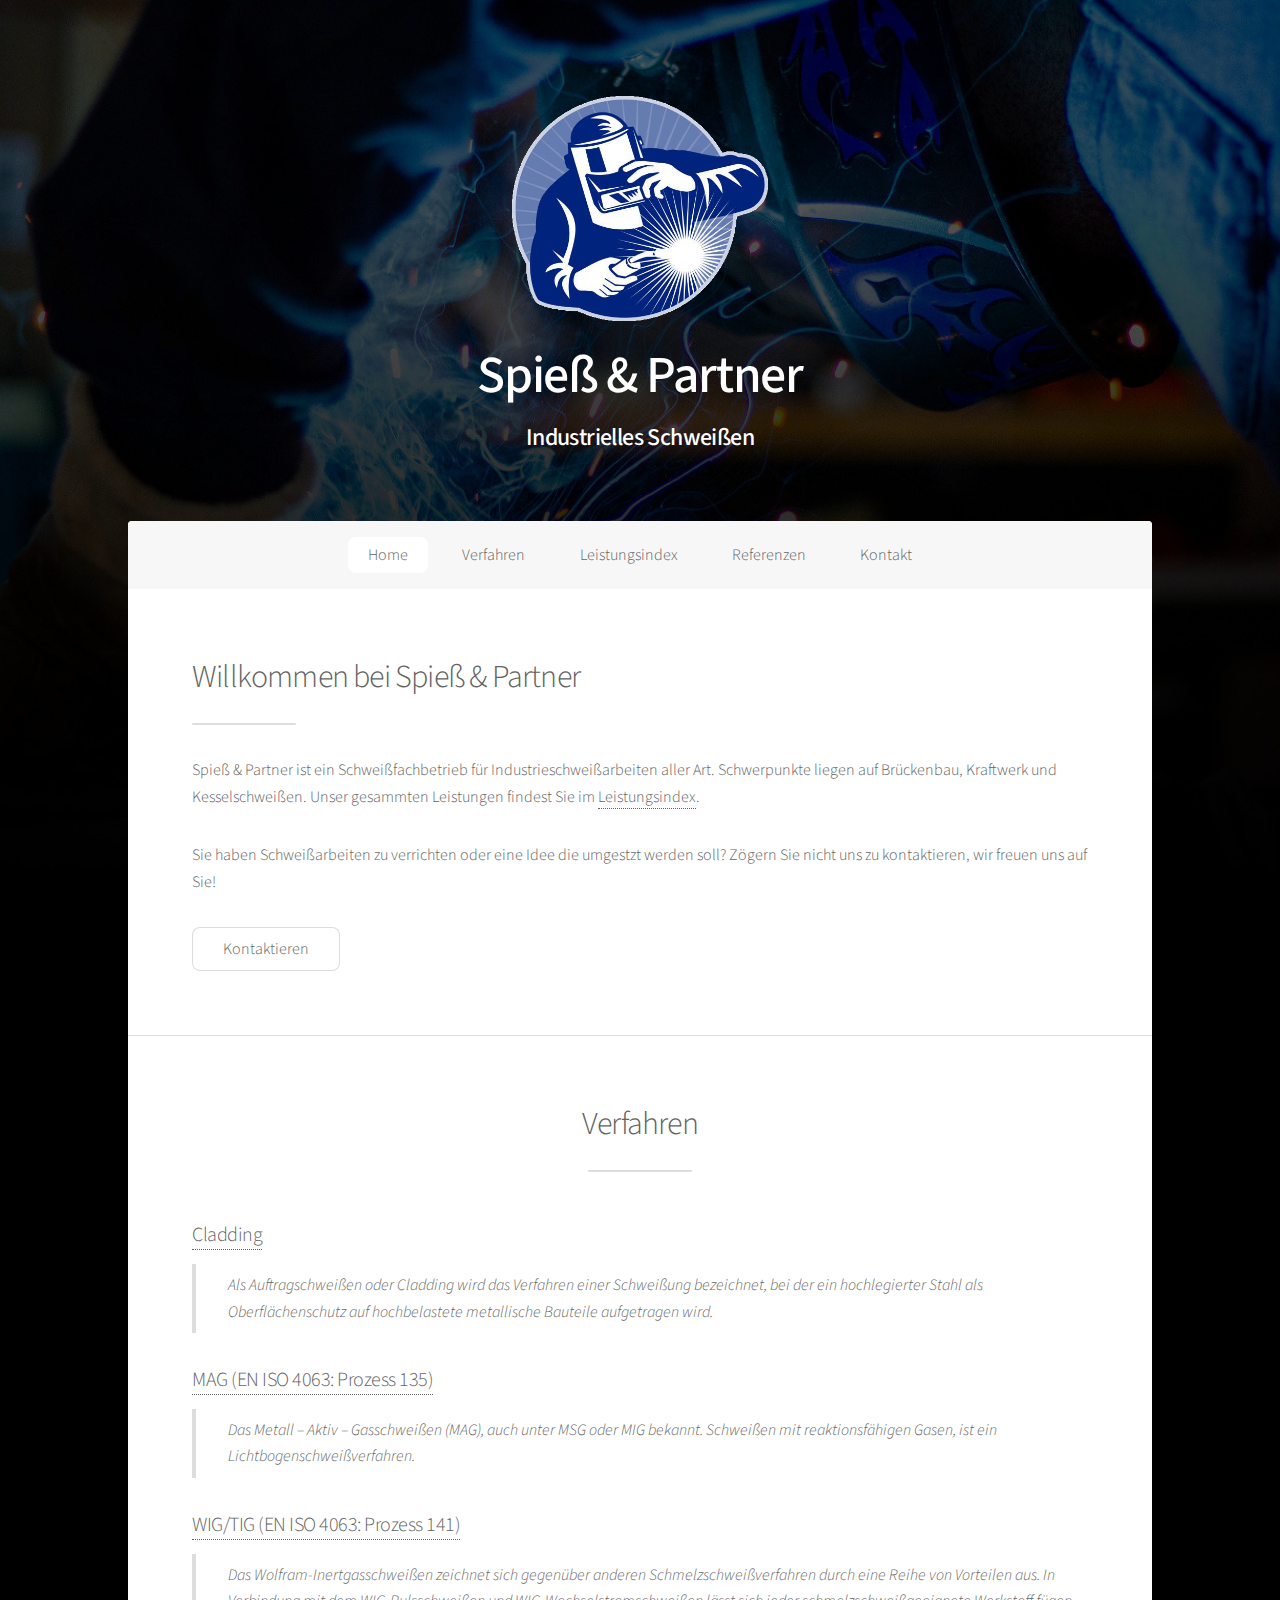
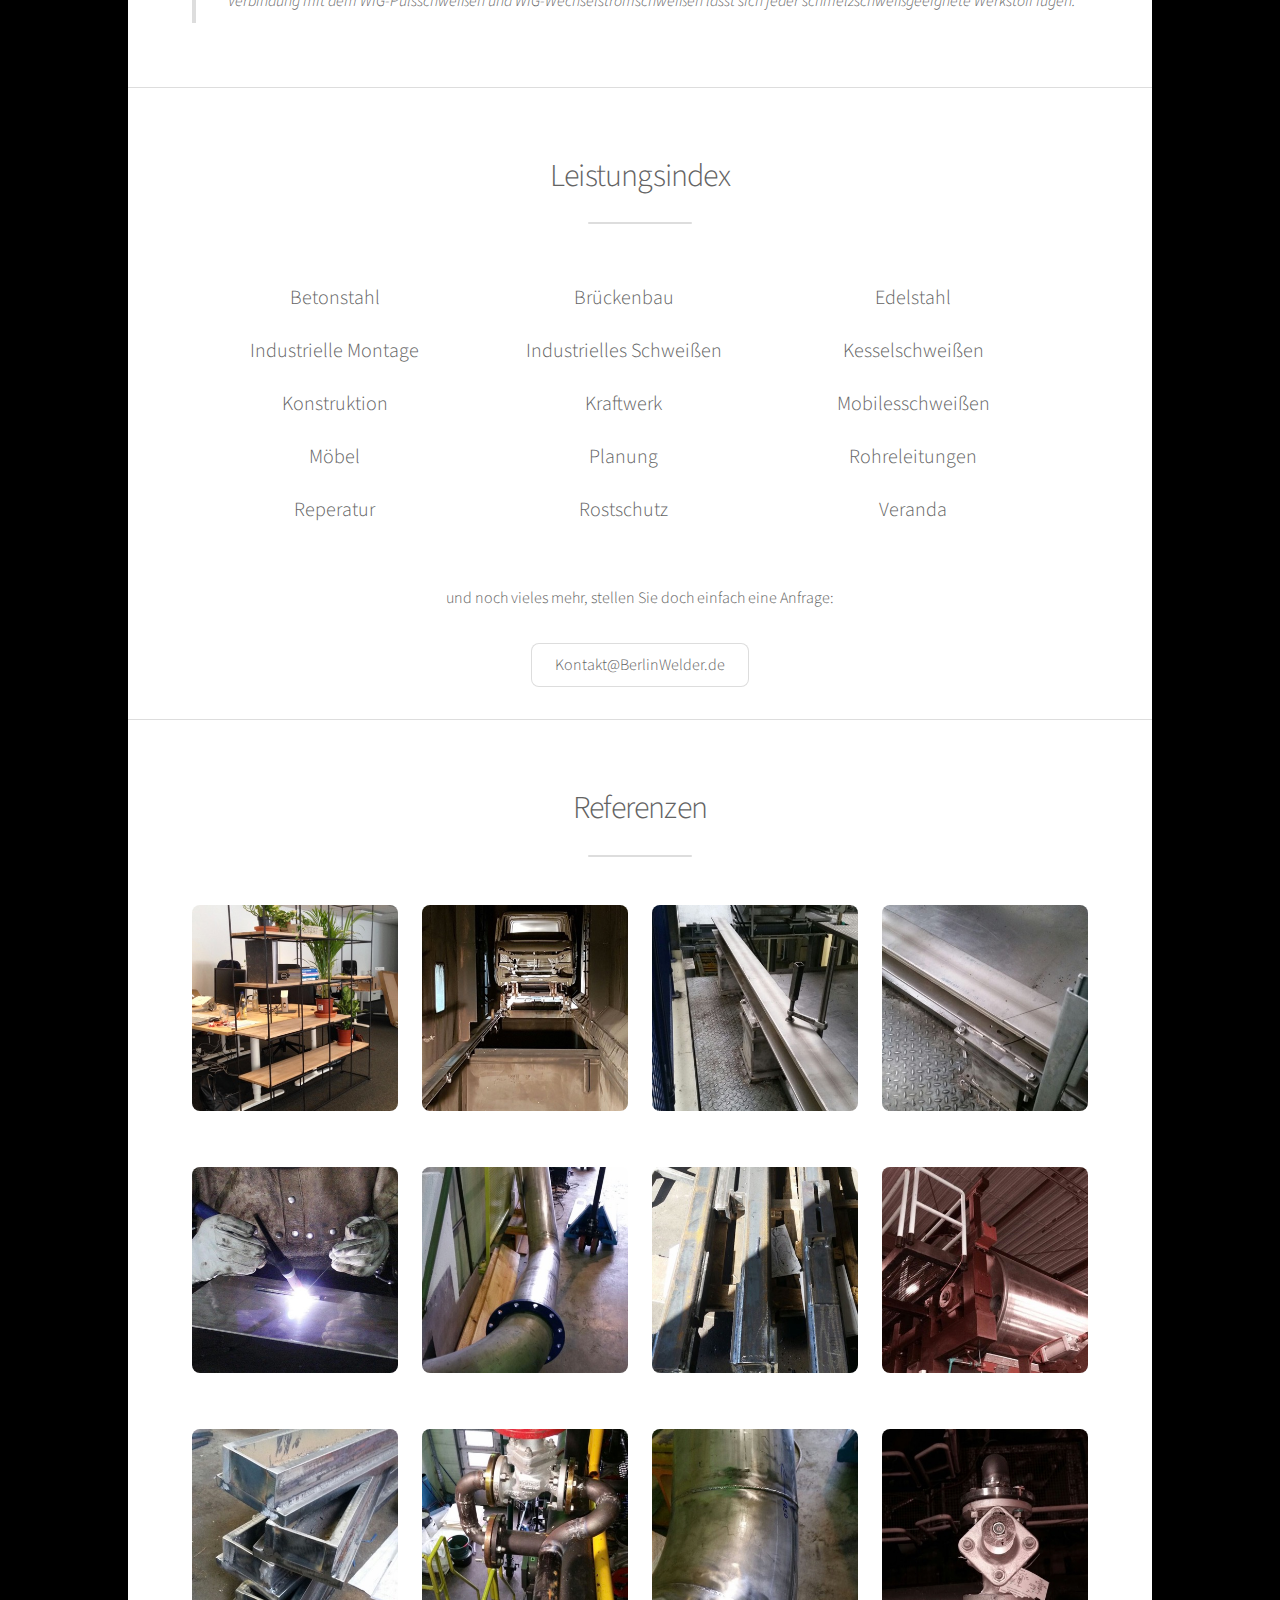
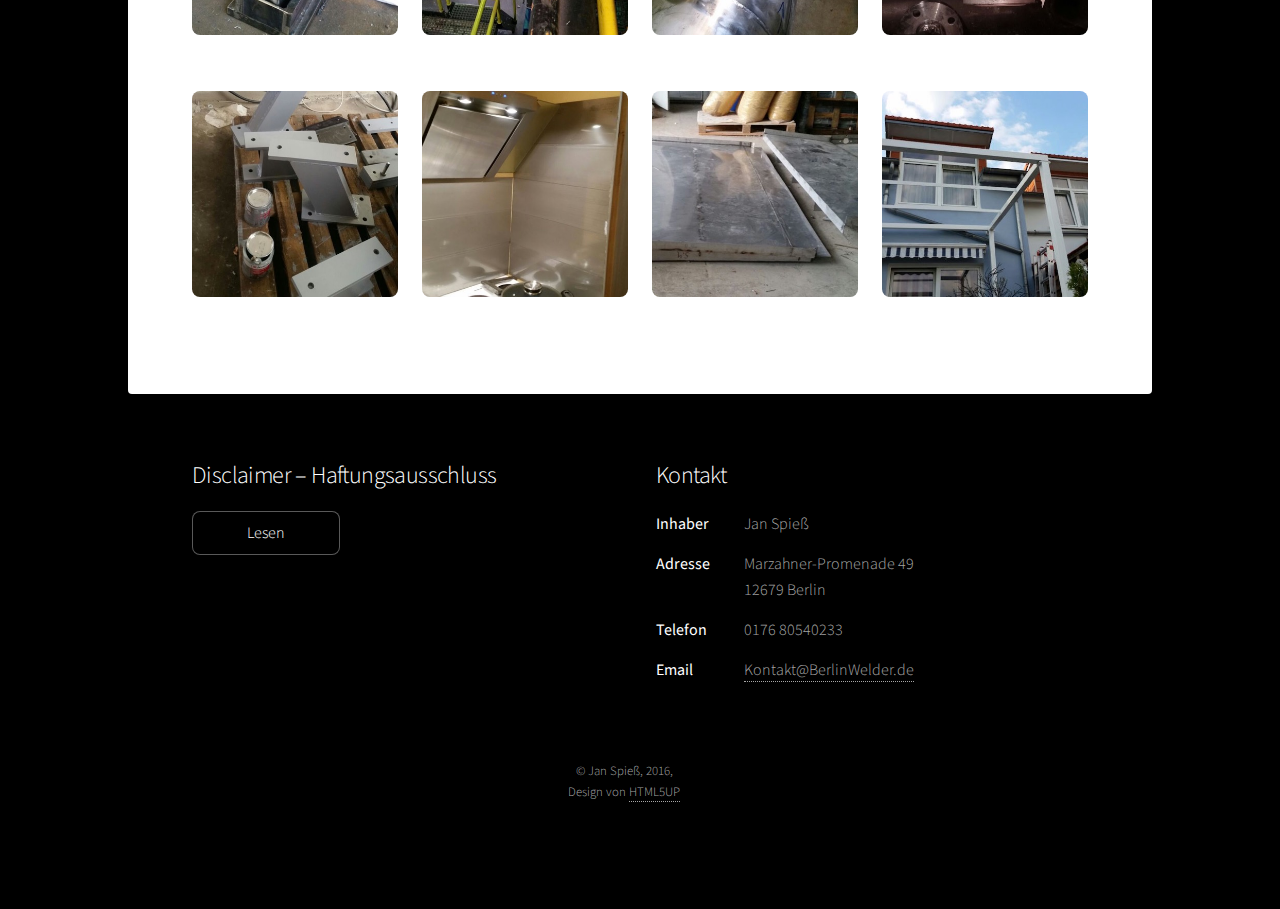
==== commit ca54294a: "added a couple of meta tags for search engines" ====
--- a/index.html
+++ b/index.html
@@ -4,7 +4,7 @@
 	html5up.net | @ajlkn
 	Free for personal and commercial use under the CCA 3.0 license (html5up.net/license)
 -->
-<html>
+<html lang="de-DE">
 <head>
     <title>Spieß & Partner - Schweißfachbetrieb</title>
     <meta charset="utf-8"/>
@@ -14,8 +14,17 @@
     <link rel="stylesheet" href="assets/css/main.css"/>
     <link rel="stylesheet" href="assets/css/lightbox.min.css"/>
     <link rel="stylesheet" href="assets/css/sp.css"/>
-
-
+    <meta name="author" content="Jan Spieß">
+    <meta name="Copyright" content="Copyright Spieß und Partner 2016">
+    <meta name="DC.title" content="Spieß und Partner">
+    <meta name="DC.subject" content="welder berlin germany">
+    <meta name="DC.creator" content="spiess und partner">
+    <meta property="og:locale" content="de_DE">
+    <meta property="og:type" content="website">
+    <meta property="og:title" content="Spieß und Partner - Industrielles Schweißen in Berlin">
+    <meta property="og:description" content="Spieß & Partner ist ein Schweißfachbetrieb für Industrieschweißarbeiten aller Art.">
+    <meta property="og:url" content="http://berlinwelder.de/">
+    <meta property="og:site_name" content="Spieß und Partner - Industrielles Schweißen in Berlin">
     <!--[if lte IE 9]>
     <link rel="stylesheet" href="assets/css/ie9.css"/><![endif]-->
     <!--[if lte IE 8]>
@@ -133,8 +142,8 @@
                     <div class="box alt">
                         <div class="row uniform">
                             <div class="3u 4u(small)">
-                                <a href="images/pic13.jpg" data-lightbox="referenzen">
-                                    <span class="image fit"><img src="images/pic13_square.jpg" alt=""/></span>
+                                <a href="images/pic17.jpg" data-lightbox="referenzen">
+                                    <span class="image fit"><img src="images/pic17_square.jpg" alt=""/></span>
                                 </a>
                             </div>
                             <div class="3u 4u(small)">
@@ -231,14 +240,14 @@
                 <li><a href="disclaimer.html" class="button">Lesen</a></li>
             </ul>
         </section>
-        <section id="kontakt">
+        <section id="kontakt" class="vcard">
             <h2>Kontakt</h2>
             <dl class="alt">
 
                 <dt>Inhaber</dt>
                 <dd>Jan Spieß</dd>
                 <dt>Adresse</dt>
-                <dd>Marzahner-Promenade 49<br>12679 Berlin</dd>
+                <dd><span class="street-address">Marzahner-Promenade 49</span><br><span class="postal-code">12679</span> <span class="locality">Berlin</span></dd>
                 <dt>Telefon</dt>
                 <dd>0176 80540233</dd>
                 <dt>Email</dt>
@@ -268,6 +277,17 @@
         'disableScrolling': true
     })
 </script>
+
+<script>
+    (function(i,s,o,g,r,a,m){i['GoogleAnalyticsObject']=r;i[r]=i[r]||function(){
+                (i[r].q=i[r].q||[]).push(arguments)},i[r].l=1*new Date();a=s.createElement(o),
+            m=s.getElementsByTagName(o)[0];a.async=1;a.src=g;m.parentNode.insertBefore(a,m)
+    })(window,document,'script','https://www.google-analytics.com/analytics.js','ga');
+
+    ga('create', 'UA-82437319-1', 'auto');
+    ga('send', 'pageview');
+
+</script>
 <script src="assets/js/main.js"></script>
 
 </body>
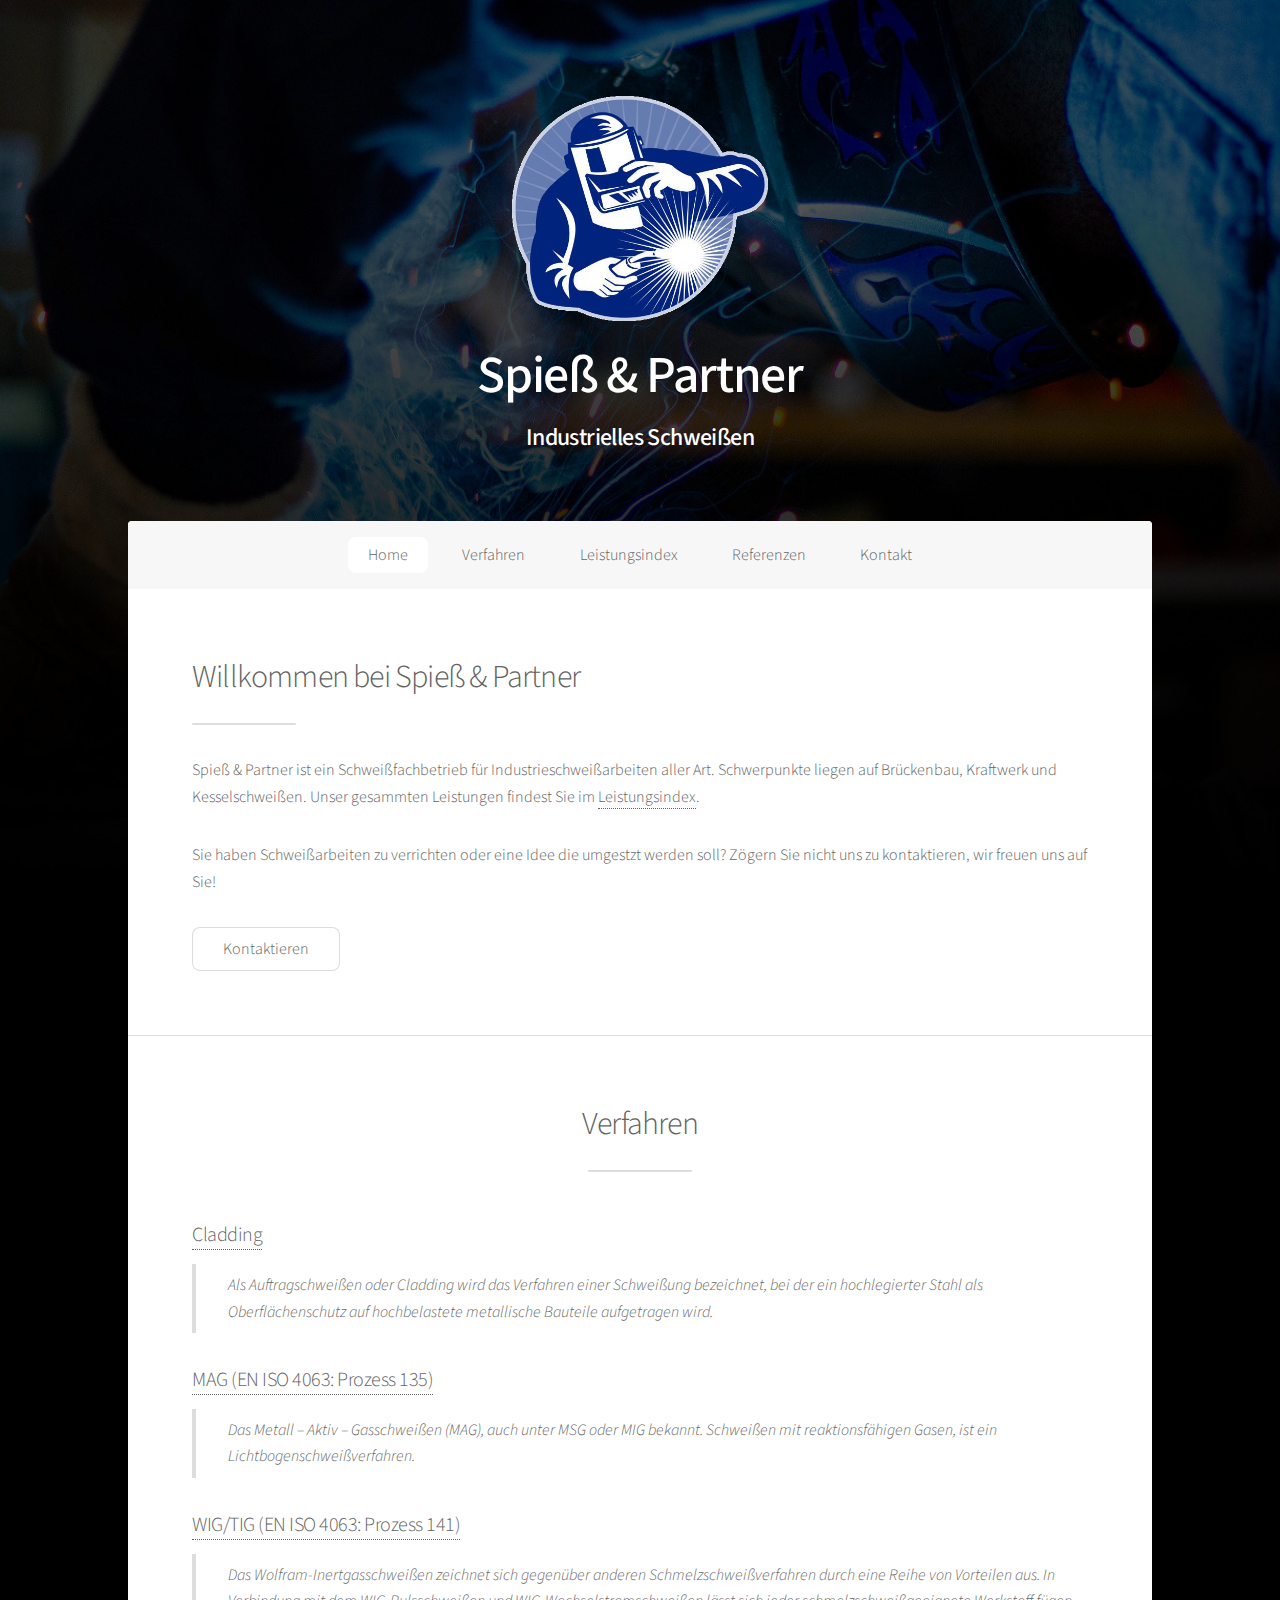
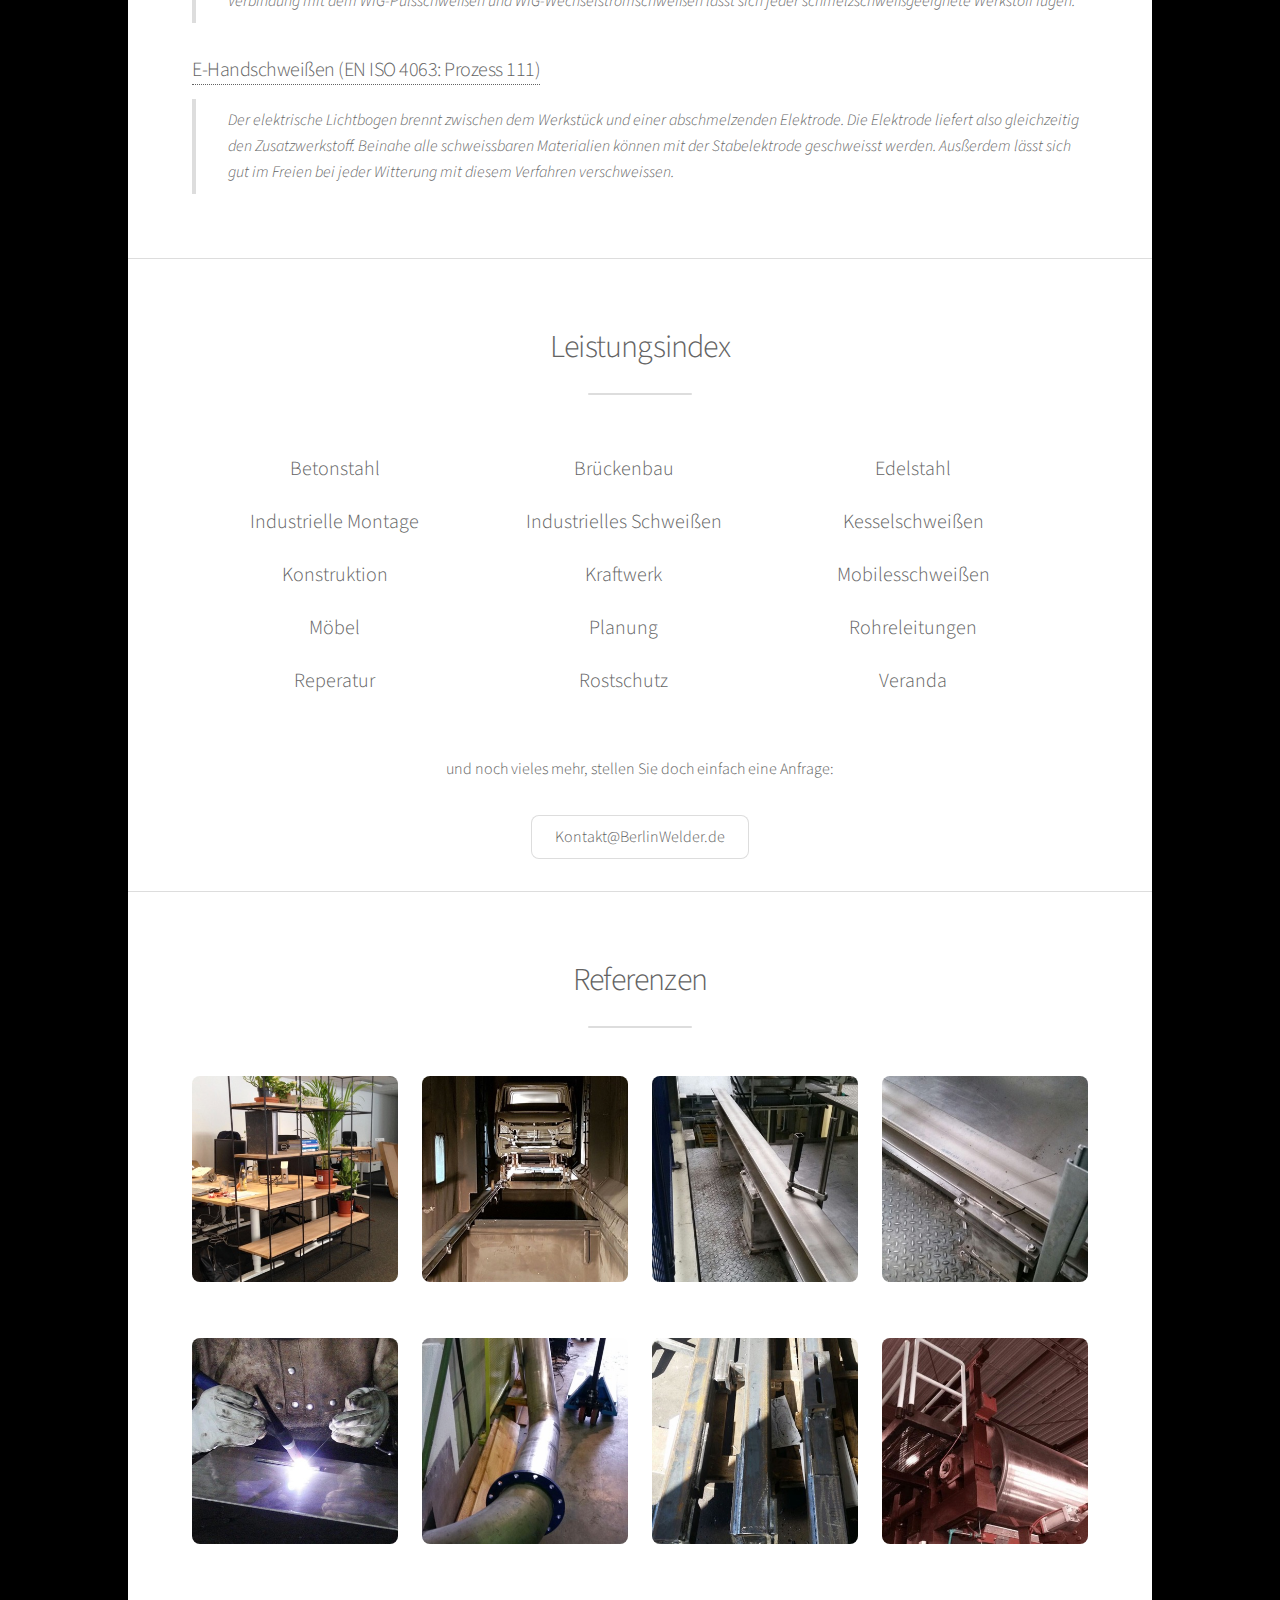
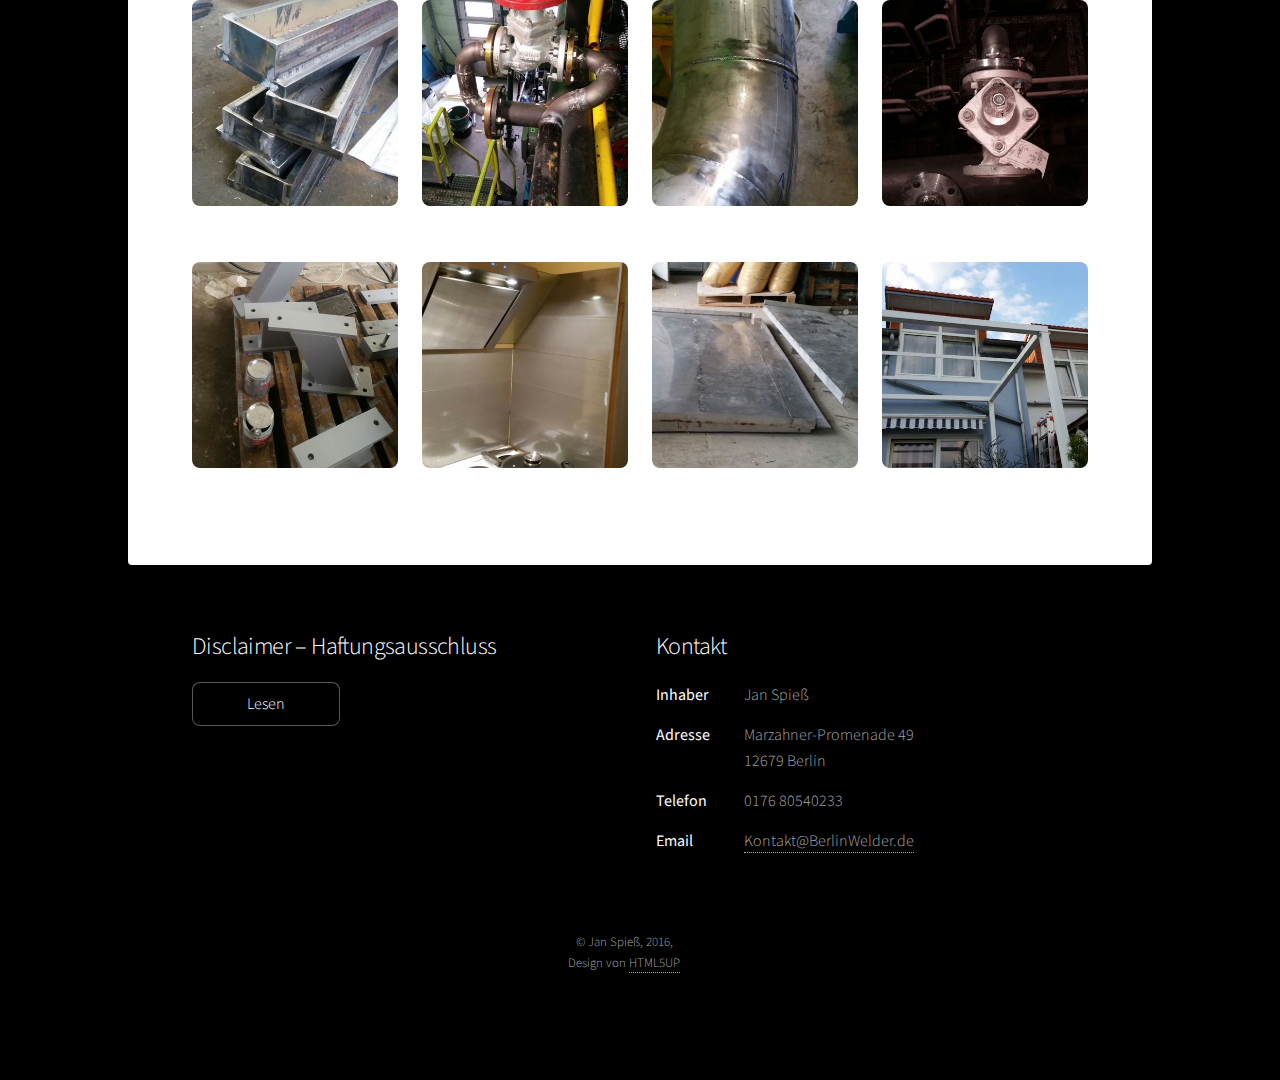
==== commit efcaa5b6: "added Elektrodenscheissen as new Verfahren as well fixed scroll to Leistungsindex and Verfahren sect" ====
--- a/index.html
+++ b/index.html
@@ -17,7 +17,7 @@
     <meta name="author" content="Jan Spieß">
     <meta name="Copyright" content="Copyright Spieß und Partner 2016">
     <meta name="DC.title" content="Spieß und Partner">
-    <meta name="DC.subject" content="welder berlin germany">
+    <meta name="DC.subject" content="welder berlin germany schweißen schweissen industrie fachbetrieb">
     <meta name="DC.creator" content="spiess und partner">
     <meta property="og:locale" content="de_DE">
     <meta property="og:type" content="website">
@@ -79,8 +79,8 @@
         </section>
 
 
-        <section class="main special">
-                <div  id="verfahren">
+        <section class="main special" id="verfahren">
+                <div>
                     <header class="major">
                         <h2>Verfahren</h2>
                     </header>
@@ -91,13 +91,15 @@
                     <h3><a href="https://de.wikipedia.org/wiki/Schweißen#Wolfram-Inertgasschwei.C3.9Fen_.28WIG.29" target="_blank">WIG/TIG (EN ISO 4063: Prozess 141)</a></h3>
                     <blockquote>Das Wolfram-Inertgasschweißen zeichnet sich gegenüber anderen Schmelzschweißverfahren durch eine Reihe von Vorteilen aus. In Verbindung mit dem WIG-Pulsschweißen und WIG-Wechselstromschweißen lässt sich jeder schmelzschweißgeeignete Werkstoff fügen.
                     </blockquote>
+                    <h3><a href="https://de.wikipedia.org/wiki/Schweißen#Lichtbogenhandschwei.C3.9Fen" target="_blank">E-Handschweißen (EN ISO 4063: Prozess 111)</a></h3>
+                    <blockquote>Der elektrische Lichtbogen brennt zwischen dem Werkstück und einer abschmelzenden Elektrode. Die Elektrode liefert also gleichzeitig den Zusatzwerkstoff. Beinahe alle schweissbaren Materialien können mit der Stabelektrode geschweisst werden. Ausßerdem lässt sich gut im Freien bei jeder Witterung mit diesem Verfahren verschweissen.
+                    </blockquote>
                 </div>
 
-
-        </section>
-    <section class="main special">
-
-        <div  id="leistungsindex">
+        </section>
+    <section class="main special" id="leistungsindex">
+
+        <div>
             <header class="major">
                 <h2>Leistungsindex</h2>
             </header>
